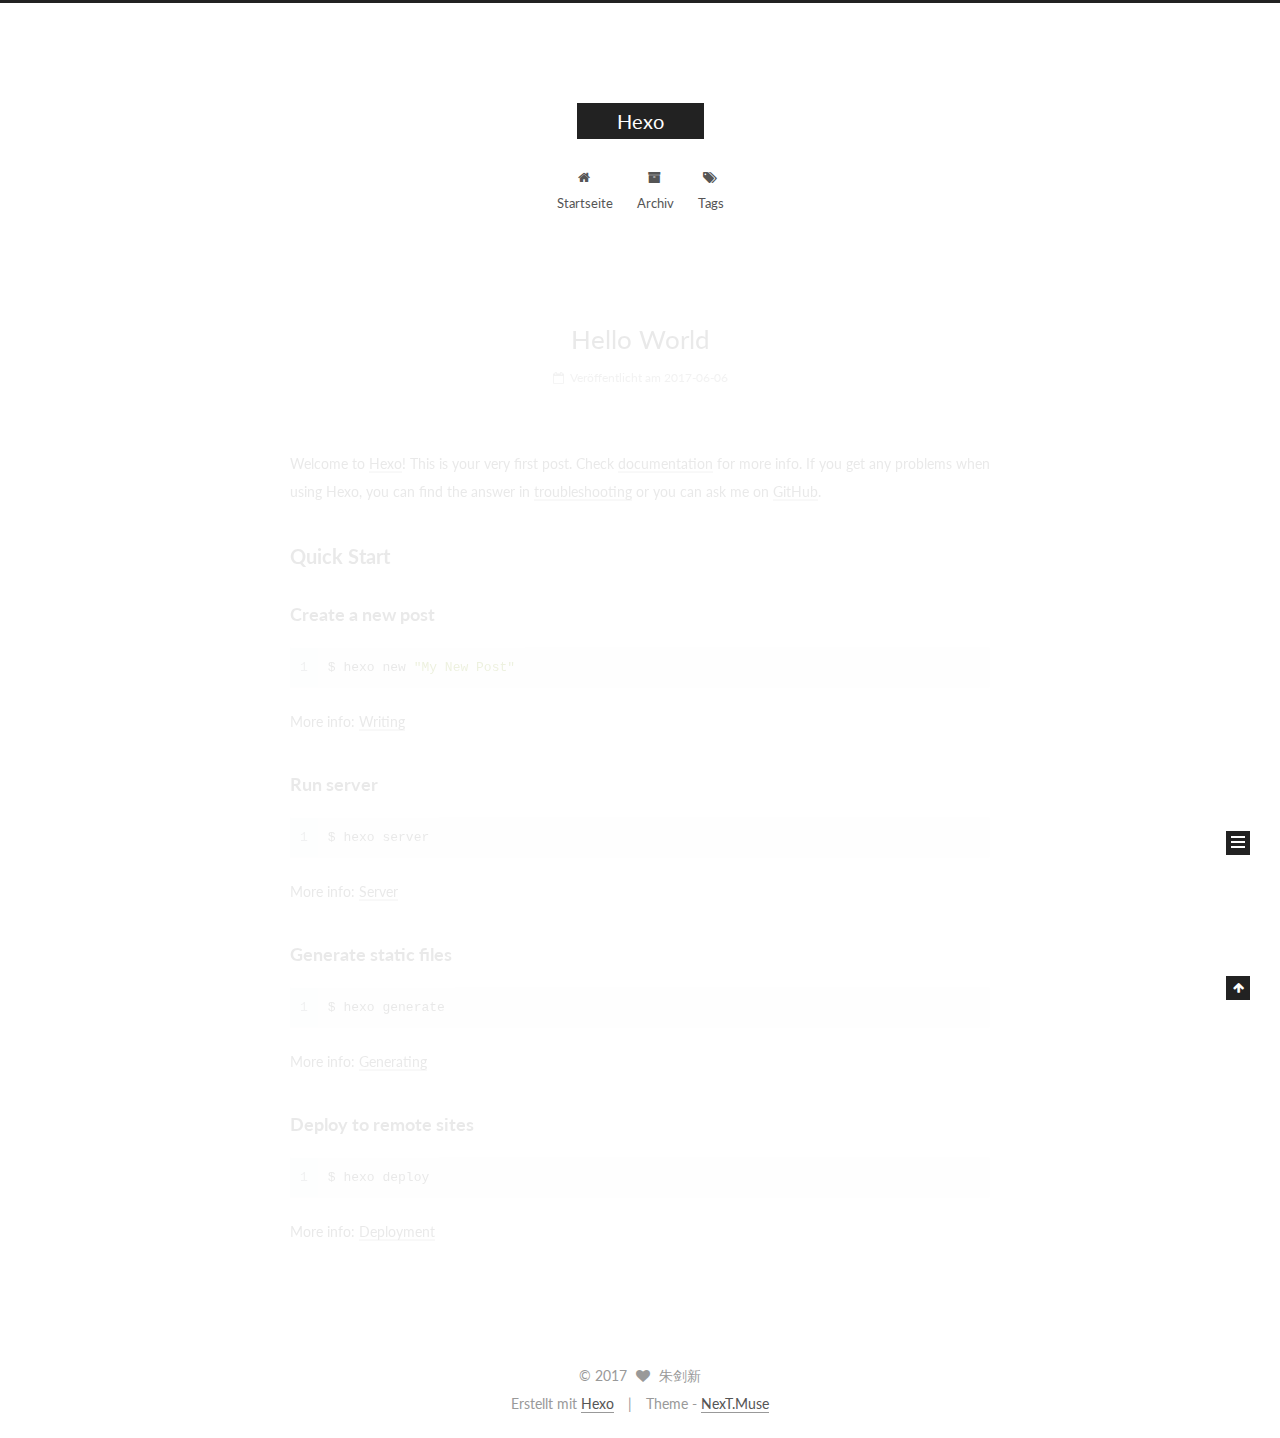
==== index.html @ 5519c623 "Site updated: 2017-06-06 21:21:35" ====
<!doctype html>



  


<html class="theme-next muse use-motion" lang="">
<head>
  <meta charset="UTF-8"/>
<meta http-equiv="X-UA-Compatible" content="IE=edge" />
<meta name="viewport" content="width=device-width, initial-scale=1, maximum-scale=1"/>









<meta http-equiv="Cache-Control" content="no-transform" />
<meta http-equiv="Cache-Control" content="no-siteapp" />















  
  
  <link href="/lib/fancybox/source/jquery.fancybox.css?v=2.1.5" rel="stylesheet" type="text/css" />




  
  
  
  

  
    
    
  

  

  

  

  

  
    
    
    <link href="//fonts.googleapis.com/css?family=Lato:300,300italic,400,400italic,700,700italic&subset=latin,latin-ext" rel="stylesheet" type="text/css">
  






<link href="/lib/font-awesome/css/font-awesome.min.css?v=4.6.2" rel="stylesheet" type="text/css" />

<link href="/css/main.css?v=5.1.1" rel="stylesheet" type="text/css" />


  <meta name="keywords" content="Hexo, NexT" />








  <link rel="shortcut icon" type="image/x-icon" href="/favicon.ico?v=5.1.1" />






<meta property="og:type" content="website">
<meta property="og:title" content="Hexo">
<meta property="og:url" content="http://yoursite.com/index.html">
<meta property="og:site_name" content="Hexo">
<meta name="twitter:card" content="summary">
<meta name="twitter:title" content="Hexo">



<script type="text/javascript" id="hexo.configurations">
  var NexT = window.NexT || {};
  var CONFIG = {
    root: '/',
    scheme: 'Muse',
    sidebar: {"position":"left","display":"post","offset":12,"offset_float":0,"b2t":false,"scrollpercent":false},
    fancybox: true,
    motion: true,
    duoshuo: {
      userId: '0',
      author: 'Author'
    },
    algolia: {
      applicationID: '',
      apiKey: '',
      indexName: '',
      hits: {"per_page":10},
      labels: {"input_placeholder":"Search for Posts","hits_empty":"We didn't find any results for the search: ${query}","hits_stats":"${hits} results found in ${time} ms"}
    }
  };
</script>



  <link rel="canonical" href="http://yoursite.com/"/>





  <title>Hexo</title>
</head>

<body itemscope itemtype="http://schema.org/WebPage" lang="">

  















  
  
    
  

  <div class="container sidebar-position-left 
   page-home 
 ">
    <div class="headband"></div>

    <header id="header" class="header" itemscope itemtype="http://schema.org/WPHeader">
      <div class="header-inner"><div class="site-brand-wrapper">
  <div class="site-meta ">
    

    <div class="custom-logo-site-title">
      <a href="/"  class="brand" rel="start">
        <span class="logo-line-before"><i></i></span>
        <span class="site-title">Hexo</span>
        <span class="logo-line-after"><i></i></span>
      </a>
    </div>
      
        <p class="site-subtitle"></p>
      
  </div>

  <div class="site-nav-toggle">
    <button>
      <span class="btn-bar"></span>
      <span class="btn-bar"></span>
      <span class="btn-bar"></span>
    </button>
  </div>
</div>

<nav class="site-nav">
  

  
    <ul id="menu" class="menu">
      
        
        <li class="menu-item menu-item-home">
          <a href="/" rel="section">
            
              <i class="menu-item-icon fa fa-fw fa-home"></i> <br />
            
            Startseite
          </a>
        </li>
      
        
        <li class="menu-item menu-item-archives">
          <a href="/archives/" rel="section">
            
              <i class="menu-item-icon fa fa-fw fa-archive"></i> <br />
            
            Archiv
          </a>
        </li>
      
        
        <li class="menu-item menu-item-tags">
          <a href="/tags/" rel="section">
            
              <i class="menu-item-icon fa fa-fw fa-tags"></i> <br />
            
            Tags
          </a>
        </li>
      

      
    </ul>
  

  
</nav>



 </div>
    </header>

    <main id="main" class="main">
      <div class="main-inner">
        <div class="content-wrap">
          <div id="content" class="content">
            
  <section id="posts" class="posts-expand">
    
      

  

  
  
  

  <article class="post post-type-normal " itemscope itemtype="http://schema.org/Article">
    <link itemprop="mainEntityOfPage" href="http://yoursite.com/2017/06/06/hello-world/">

    <span hidden itemprop="author" itemscope itemtype="http://schema.org/Person">
      <meta itemprop="name" content="朱剑新">
      <meta itemprop="description" content="">
      <meta itemprop="image" content="/images/avatar.gif">
    </span>

    <span hidden itemprop="publisher" itemscope itemtype="http://schema.org/Organization">
      <meta itemprop="name" content="Hexo">
    </span>

    
      <header class="post-header">

        
        
          <h1 class="post-title" itemprop="name headline">
                
                <a class="post-title-link" href="/2017/06/06/hello-world/" itemprop="url">Hello World</a></h1>
        

        <div class="post-meta">
          <span class="post-time">
            
              <span class="post-meta-item-icon">
                <i class="fa fa-calendar-o"></i>
              </span>
              
                <span class="post-meta-item-text">Veröffentlicht am</span>
              
              <time title="Post created" itemprop="dateCreated datePublished" datetime="2017-06-06T17:31:09+08:00">
                2017-06-06
              </time>
            

            

            
          </span>

          

          
            
          

          
          

          

          

          

        </div>
      </header>
    

    <div class="post-body" itemprop="articleBody">

      
      

      
        
          
            <p>Welcome to <a href="https://hexo.io/" target="_blank" rel="external">Hexo</a>! This is your very first post. Check <a href="https://hexo.io/docs/" target="_blank" rel="external">documentation</a> for more info. If you get any problems when using Hexo, you can find the answer in <a href="https://hexo.io/docs/troubleshooting.html" target="_blank" rel="external">troubleshooting</a> or you can ask me on <a href="https://github.com/hexojs/hexo/issues" target="_blank" rel="external">GitHub</a>.</p>
<h2 id="Quick-Start"><a href="#Quick-Start" class="headerlink" title="Quick Start"></a>Quick Start</h2><h3 id="Create-a-new-post"><a href="#Create-a-new-post" class="headerlink" title="Create a new post"></a>Create a new post</h3><figure class="highlight bash"><table><tr><td class="gutter"><pre><div class="line">1</div></pre></td><td class="code"><pre><div class="line">$ hexo new <span class="string">"My New Post"</span></div></pre></td></tr></table></figure>
<p>More info: <a href="https://hexo.io/docs/writing.html" target="_blank" rel="external">Writing</a></p>
<h3 id="Run-server"><a href="#Run-server" class="headerlink" title="Run server"></a>Run server</h3><figure class="highlight bash"><table><tr><td class="gutter"><pre><div class="line">1</div></pre></td><td class="code"><pre><div class="line">$ hexo server</div></pre></td></tr></table></figure>
<p>More info: <a href="https://hexo.io/docs/server.html" target="_blank" rel="external">Server</a></p>
<h3 id="Generate-static-files"><a href="#Generate-static-files" class="headerlink" title="Generate static files"></a>Generate static files</h3><figure class="highlight bash"><table><tr><td class="gutter"><pre><div class="line">1</div></pre></td><td class="code"><pre><div class="line">$ hexo generate</div></pre></td></tr></table></figure>
<p>More info: <a href="https://hexo.io/docs/generating.html" target="_blank" rel="external">Generating</a></p>
<h3 id="Deploy-to-remote-sites"><a href="#Deploy-to-remote-sites" class="headerlink" title="Deploy to remote sites"></a>Deploy to remote sites</h3><figure class="highlight bash"><table><tr><td class="gutter"><pre><div class="line">1</div></pre></td><td class="code"><pre><div class="line">$ hexo deploy</div></pre></td></tr></table></figure>
<p>More info: <a href="https://hexo.io/docs/deployment.html" target="_blank" rel="external">Deployment</a></p>

          
        
      
    </div>

    <div>
      
    </div>

    <div>
      
    </div>

    <div>
      
    </div>

    <footer class="post-footer">
      

      

      

      
      
        <div class="post-eof"></div>
      
    </footer>
  </article>


    
  </section>

  


          </div>
          


          

        </div>
        
          
  
  <div class="sidebar-toggle">
    <div class="sidebar-toggle-line-wrap">
      <span class="sidebar-toggle-line sidebar-toggle-line-first"></span>
      <span class="sidebar-toggle-line sidebar-toggle-line-middle"></span>
      <span class="sidebar-toggle-line sidebar-toggle-line-last"></span>
    </div>
  </div>

  <aside id="sidebar" class="sidebar">
    <div class="sidebar-inner">

      

      

      <section class="site-overview sidebar-panel sidebar-panel-active">
        <div class="site-author motion-element" itemprop="author" itemscope itemtype="http://schema.org/Person">
          <img class="site-author-image" itemprop="image"
               src="/images/avatar.gif"
               alt="朱剑新" />
          <p class="site-author-name" itemprop="name">朱剑新</p>
           
              <p class="site-description motion-element" itemprop="description"></p>
          
        </div>
        <nav class="site-state motion-element">

          
            <div class="site-state-item site-state-posts">
              <a href="/archives/">
                <span class="site-state-item-count">1</span>
                <span class="site-state-item-name">Artikel</span>
              </a>
            </div>
          

          

          

        </nav>

        

        <div class="links-of-author motion-element">
          
        </div>

        
        

        
        

        


      </section>

      

      

    </div>
  </aside>


        
      </div>
    </main>

    <footer id="footer" class="footer">
      <div class="footer-inner">
        <div class="copyright" >
  
  &copy; 
  <span itemprop="copyrightYear">2017</span>
  <span class="with-love">
    <i class="fa fa-heart"></i>
  </span>
  <span class="author" itemprop="copyrightHolder">朱剑新</span>
</div>


<div class="powered-by">
  Erstellt mit  <a class="theme-link" href="https://hexo.io">Hexo</a>
</div>

<div class="theme-info">
  Theme -
  <a class="theme-link" href="https://github.com/iissnan/hexo-theme-next">
    NexT.Muse
  </a>
</div>


        

        
      </div>
    </footer>

    
      <div class="back-to-top">
        <i class="fa fa-arrow-up"></i>
        
      </div>
    

  </div>

  

<script type="text/javascript">
  if (Object.prototype.toString.call(window.Promise) !== '[object Function]') {
    window.Promise = null;
  }
</script>









  












  
  <script type="text/javascript" src="/lib/jquery/index.js?v=2.1.3"></script>

  
  <script type="text/javascript" src="/lib/fastclick/lib/fastclick.min.js?v=1.0.6"></script>

  
  <script type="text/javascript" src="/lib/jquery_lazyload/jquery.lazyload.js?v=1.9.7"></script>

  
  <script type="text/javascript" src="/lib/velocity/velocity.min.js?v=1.2.1"></script>

  
  <script type="text/javascript" src="/lib/velocity/velocity.ui.min.js?v=1.2.1"></script>

  
  <script type="text/javascript" src="/lib/fancybox/source/jquery.fancybox.pack.js?v=2.1.5"></script>


  


  <script type="text/javascript" src="/js/src/utils.js?v=5.1.1"></script>

  <script type="text/javascript" src="/js/src/motion.js?v=5.1.1"></script>



  
  

  
    <script type="text/javascript" src="/js/src/scrollspy.js?v=5.1.1"></script>
<script type="text/javascript" src="/js/src/post-details.js?v=5.1.1"></script>

  

  


  <script type="text/javascript" src="/js/src/bootstrap.js?v=5.1.1"></script>



  


  




	





  





  





  






  





  

  

  

  

  

  

</body>
</html>
---- css/main.css ----
/* normalize.css v3.0.2 | MIT License | git.io/normalize */
html {
  font-family: sans-serif; /* 1 */
  -ms-text-size-adjust: 100%; /* 2 */
  -webkit-text-size-adjust: 100%; /* 2 */
}
body {
  margin: 0;
}
article,
aside,
details,
figcaption,
figure,
footer,
header,
hgroup,
main,
menu,
nav,
section,
summary {
  display: block;
}
audio,
canvas,
progress,
video {
  display: inline-block; /* 1 */
  vertical-align: baseline; /* 2 */
}
audio:not([controls]) {
  display: none;
  height: 0;
}
[hidden],
template {
  display: none;
}
a {
  background-color: transparent;
}
a:active,
a:hover {
  outline: 0;
}
abbr[title] {
  border-bottom: 1px dotted;
}
b,
strong {
  font-weight: bold;
}
dfn {
  font-style: italic;
}
h1 {
  font-size: 2em;
  margin: 0.67em 0;
}
mark {
  background: #ff0;
  color: #000;
}
small {
  font-size: 80%;
}
sub,
sup {
  font-size: 75%;
  line-height: 0;
  position: relative;
  vertical-align: baseline;
}
sup {
  top: -0.5em;
}
sub {
  bottom: -0.25em;
}
img {
  border: 0;
}
svg:not(:root) {
  overflow: hidden;
}
figure {
  margin: 1em 40px;
}
hr {
  -moz-box-sizing: content-box;
  box-sizing: content-box;
  height: 0;
}
pre {
  overflow: auto;
}
code,
kbd,
pre,
samp {
  font-family: monospace, monospace;
  font-size: 1em;
}
button,
input,
optgroup,
select,
textarea {
  color: inherit; /* 1 */
  font: inherit; /* 2 */
  margin: 0; /* 3 */
}
button {
  overflow: visible;
}
button,
select {
  text-transform: none;
}
button,
html input[type="button"],
input[type="reset"],
input[type="submit"] {
  -webkit-appearance: button; /* 2 */
  cursor: pointer; /* 3 */
}
button[disabled],
html input[disabled] {
  cursor: default;
}
button::-moz-focus-inner,
input::-moz-focus-inner {
  border: 0;
  padding: 0;
}
input {
  line-height: normal;
}
input[type="checkbox"],
input[type="radio"] {
  box-sizing: border-box; /* 1 */
  padding: 0; /* 2 */
}
input[type="number"]::-webkit-inner-spin-button,
input[type="number"]::-webkit-outer-spin-button {
  height: auto;
}
input[type="search"] {
  -webkit-appearance: textfield; /* 1 */
  -moz-box-sizing: content-box;
  -webkit-box-sizing: content-box; /* 2 */
  box-sizing: content-box;
}
input[type="search"]::-webkit-search-cancel-button,
input[type="search"]::-webkit-search-decoration {
  -webkit-appearance: none;
}
fieldset {
  border: 1px solid #c0c0c0;
  margin: 0 2px;
  padding: 0.35em 0.625em 0.75em;
}
legend {
  border: 0; /* 1 */
  padding: 0; /* 2 */
}
textarea {
  overflow: auto;
}
optgroup {
  font-weight: bold;
}
table {
  border-collapse: collapse;
  border-spacing: 0;
}
td,
th {
  padding: 0;
}
::selection {
  background: #262a30;
  color: #fff;
}
body {
  position: relative;
  font-family: 'Lato', "PingFang SC", "Microsoft YaHei", sans-serif;
  font-size: 14px;
  line-height: 2;
  color: #555;
  background: #fff;
}
@media (max-width: 767px) {
  body {
    padding-right: 0 !important;
  }
}
@media (min-width: 768px) and (max-width: 991px) {
  body {
    padding-right: 0 !important;
  }
}
@media (min-width: 1600px) {
  body {
    font-size: 16px;
  }
}
h1,
h2,
h3,
h4,
h5,
h6 {
  margin: 0;
  padding: 0;
  font-weight: bold;
  line-height: 1.5;
  font-family: 'Lato', "PingFang SC", "Microsoft YaHei", sans-serif;
}
h2,
h3,
h4,
h5,
h6 {
  margin: 20px 0 15px;
}
h1 {
  font-size: 22px;
}
@media (max-width: 767px) {
  h1 {
    font-size: 18px;
  }
}
h2 {
  font-size: 20px;
}
@media (max-width: 767px) {
  h2 {
    font-size: 16px;
  }
}
h3 {
  font-size: 18px;
}
@media (max-width: 767px) {
  h3 {
    font-size: 14px;
  }
}
h4 {
  font-size: 16px;
}
@media (max-width: 767px) {
  h4 {
    font-size: 12px;
  }
}
h5 {
  font-size: 14px;
}
@media (max-width: 767px) {
  h5 {
    font-size: 10px;
  }
}
h6 {
  font-size: 12px;
}
@media (max-width: 767px) {
  h6 {
    font-size: 8px;
  }
}
p {
  margin: 0 0 25px 0;
}
a {
  color: #555;
  text-decoration: none;
  border-bottom: 1px solid #999;
  word-wrap: break-word;
}
a:hover {
  color: #222;
  border-bottom-color: #222;
}
blockquote {
  margin: 0;
  padding: 0;
}
img {
  display: block;
  margin: auto;
  max-width: 100%;
  height: auto;
}
hr {
  margin: 40px 0;
  height: 3px;
  border: none;
  background-color: #ddd;
  background-image: repeating-linear-gradient(-45deg, #fff, #fff 4px, transparent 4px, transparent 8px);
}
blockquote {
  padding: 0 15px;
  color: #666;
  border-left: 4px solid #ddd;
}
blockquote cite::before {
  content: "-";
  padding: 0 5px;
}
dt {
  font-weight: 700;
}
dd {
  margin: 0;
  padding: 0;
}
.text-left {
  text-align: left;
}
.text-center {
  text-align: center;
}
.text-right {
  text-align: right;
}
.text-justify {
  text-align: justify;
}
.text-nowrap {
  white-space: nowrap;
}
.text-lowercase {
  text-transform: lowercase;
}
.text-uppercase {
  text-transform: uppercase;
}
.text-capitalize {
  text-transform: capitalize;
}
.center-block {
  display: block;
  margin-left: auto;
  margin-right: auto;
}
.clearfix:before,
.clearfix:after {
  content: " ";
  display: table;
}
.clearfix:after {
  clear: both;
}
.pullquote {
  width: 45%;
}
.pullquote.left {
  float: left;
  margin-left: 5px;
  margin-right: 10px;
}
.pullquote.right {
  float: right;
  margin-left: 10px;
  margin-right: 5px;
}
.affix.affix.affix {
  position: fixed;
}
.translation {
  margin-top: -20px;
  font-size: 14px;
  color: #999;
}
.scrollbar-measure {
  width: 100px;
  height: 100px;
  overflow: scroll;
  position: absolute;
  top: -9999px;
}
.use-motion .motion-element {
  opacity: 0;
}
table {
  margin: 20px 0;
  width: 100%;
  border-collapse: collapse;
  border-spacing: 0;
  border: 1px solid #ddd;
  font-size: 14px;
  table-layout: fixed;
  word-wrap: break-all;
}
table>tbody>tr:nth-of-type(odd) {
  background-color: #f9f9f9;
}
table>tbody>tr:hover {
  background-color: #f5f5f5;
}
caption,
th,
td {
  padding: 8px;
  text-align: left;
  vertical-align: middle;
  font-weight: normal;
}
th,
td {
  border-bottom: 3px solid #ddd;
  border-right: 1px solid #eee;
}
th {
  padding-bottom: 10px;
  font-weight: 700;
}
td {
  border-bottom-width: 1px;
}
html,
body {
  height: 100%;
}
.container {
  position: relative;
  min-height: 100%;
}
.header-inner {
  margin: 0 auto;
  padding: 100px 0 70px;
  width: 700px;
}
@media (min-width: 1600px) {
  .container .header-inner {
    width: 900px;
  }
}
.main {
  padding-bottom: 150px;
}
.main-inner {
  margin: 0 auto;
  width: 700px;
}
@media (min-width: 1600px) {
  .container .main-inner {
    width: 900px;
  }
}
.footer {
  position: absolute;
  left: 0;
  bottom: 0;
  width: 100%;
  min-height: 50px;
}
.footer-inner {
  box-sizing: border-box;
  margin: 20px auto;
  width: 700px;
}
@media (min-width: 1600px) {
  .container .footer-inner {
    width: 900px;
  }
}
pre,
.highlight {
  overflow: auto;
  margin: 20px 0;
  padding: 0;
  font-size: 13px;
  color: #4d4d4c;
  background: #f7f7f7;
  line-height: 1.6;
}
pre,
code {
  font-family: consolas, Menlo, "PingFang SC", "Microsoft YaHei", monospace;
}
code {
  padding: 2px 4px;
  word-wrap: break-word;
  color: #555;
  background: #eee;
  border-radius: 3px;
  font-size: 13px;
}
pre code {
  padding: 0;
  color: #4d4d4c;
  background: none;
  text-shadow: none;
}
.highlight {
  border-radius: 1px;
}
.highlight pre {
  border: none;
  margin: 0;
  padding: 10px 0;
}
.highlight table {
  margin: 0;
  width: auto;
  border: none;
}
.highlight td {
  border: none;
  padding: 0;
}
.highlight figcaption {
  font-size: 1em;
  color: #4d4d4c;
  line-height: 1em;
  margin-bottom: 1em;
}
.highlight figcaption:before,
.highlight figcaption:after {
  content: " ";
  display: table;
}
.highlight figcaption:after {
  clear: both;
}
.highlight figcaption a {
  float: right;
  color: #4d4d4c;
}
.highlight figcaption a:hover {
  border-bottom-color: #4d4d4c;
}
.highlight .gutter pre {
  padding-left: 10px;
  padding-right: 10px;
  color: #869194;
  text-align: right;
  background-color: #eff2f3;
}
.highlight .code pre {
  width: 100%;
  padding-left: 10px;
  padding-right: 10px;
  background-color: #f7f7f7;
}
.highlight .line {
  height: 20px;
}
.gutter {
  -webkit-user-select: none;
  -moz-user-select: none;
  -ms-user-select: none;
  user-select: none;
}
.gist table {
  width: auto;
}
.gist table td {
  border: none;
}
pre .deletion {
  background: #fdd;
}
pre .addition {
  background: #dfd;
}
pre .meta {
  color: #8959a8;
}
pre .comment {
  color: #8e908c;
}
pre .variable,
pre .attribute,
pre .tag,
pre .regexp,
pre .ruby .constant,
pre .xml .tag .title,
pre .xml .pi,
pre .xml .doctype,
pre .html .doctype,
pre .css .id,
pre .css .class,
pre .css .pseudo {
  color: #c82829;
}
pre .number,
pre .preprocessor,
pre .built_in,
pre .literal,
pre .params,
pre .constant,
pre .command {
  color: #f5871f;
}
pre .ruby .class .title,
pre .css .rules .attribute,
pre .string,
pre .value,
pre .inheritance,
pre .header,
pre .ruby .symbol,
pre .xml .cdata,
pre .special,
pre .number,
pre .formula {
  color: #718c00;
}
pre .title,
pre .css .hexcolor {
  color: #3e999f;
}
pre .function,
pre .python .decorator,
pre .python .title,
pre .ruby .function .title,
pre .ruby .title .keyword,
pre .perl .sub,
pre .javascript .title,
pre .coffeescript .title {
  color: #4271ae;
}
pre .keyword,
pre .javascript .function {
  color: #8959a8;
}
.full-image.full-image.full-image {
  border: none;
  max-width: 100%;
  width: auto;
  margin: 20px auto;
}
@media (min-width: 992px) {
  .full-image.full-image.full-image {
    max-width: none;
    width: 110%;
    margin: 25px -5%;
  }
}
.blockquote-center,
.page-home .post-type-quote blockquote,
.page-post-detail .post-type-quote blockquote {
  position: relative;
  margin: 40px 0;
  padding: 0;
  border-left: none;
  text-align: center;
}
.blockquote-center::before,
.page-home .post-type-quote blockquote::before,
.page-post-detail .post-type-quote blockquote::before,
.blockquote-center::after,
.page-home .post-type-quote blockquote::after,
.page-post-detail .post-type-quote blockquote::after {
  position: absolute;
  content: ' ';
  display: block;
  width: 100%;
  height: 24px;
  opacity: 0.2;
  background-repeat: no-repeat;
  background-position: 0 -6px;
  background-size: 22px 22px;
}
.blockquote-center::before,
.page-home .post-type-quote blockquote::before,
.page-post-detail .post-type-quote blockquote::before {
  top: -20px;
  background-image: url("../images/quote-l.svg");
  border-top: 1px solid #ccc;
}
.blockquote-center::after,
.page-home .post-type-quote blockquote::after,
.page-post-detail .post-type-quote blockquote::after {
  bottom: -20px;
  background-image: url("../images/quote-r.svg");
  border-bottom: 1px solid #ccc;
  background-position: 100% 8px;
}
.blockquote-center p,
.page-home .post-type-quote blockquote p,
.page-post-detail .post-type-quote blockquote p,
.blockquote-center div,
.page-home .post-type-quote blockquote div,
.page-post-detail .post-type-quote blockquote div {
  text-align: center;
}
.post .post-body .group-picture img {
  box-sizing: border-box;
  padding: 0 3px;
  border: none;
}
.post .group-picture-row {
  overflow: hidden;
  margin-top: 6px;
}
.post .group-picture-row:first-child {
  margin-top: 0;
}
.post .group-picture-column {
  float: left;
}
.page-post-detail .post-body .group-picture-column {
  float: none;
  margin-top: 10px;
  width: auto !important;
}
.page-post-detail .post-body .group-picture-column img {
  margin: 0 auto;
}
.page-archive .group-picture-container {
  overflow: hidden;
}
.page-archive .group-picture-row {
  float: left;
}
.page-archive .group-picture-row:first-child {
  margin-top: 6px;
}
.page-archive .group-picture-column {
  max-width: 150px;
  max-height: 150px;
}
.note {
  padding: 20px;
  margin: 20px 0;
  border: 1px solid #eee;
  border-left-width: 5px;
  border-radius: 3px;
}
.note h2,
.note h3,
.note h4,
.note h5,
.note h6 {
  margin-top: 0;
  margin-bottom: 5px;
  padding-top: 0 !important;
}
.note p:last-child {
  margin-bottom: 0;
}
.note code {
  border-radius: 3px;
}
.note+.note {
  margin-top: -5px;
}
.default {
  border-left-color: #777;
}
.default h2,
.default h3,
.default h4,
.default h5,
.default h6 {
  color: #777;
}
.primary {
  border-left-color: #428bca;
}
.primary h2,
.primary h3,
.primary h4,
.primary h5,
.primary h6 {
  color: #428bca;
}
.success {
  border-left-color: #5cb85c;
}
.success h2,
.success h3,
.success h4,
.success h5,
.success h6 {
  color: #5cb85c;
}
.danger {
  border-left-color: #d9534f;
}
.danger h2,
.danger h3,
.danger h4,
.danger h5,
.danger h6 {
  color: #d9534f;
}
.warning {
  border-left-color: #f0ad4e;
}
.warning h2,
.warning h3,
.warning h4,
.warning h5,
.warning h6 {
  color: #f0ad4e;
}
.info {
  border-left-color: #5bc0de;
}
.info h2,
.info h3,
.info h4,
.info h5,
.info h6 {
  color: #5bc0de;
}
.btn {
  display: inline-block;
  padding: 0 20px;
  font-size: 14px;
  color: #fff;
  background: #222;
  border: 2px solid #222;
  text-decoration: none;
  border-radius: 0;
  transition-property: background-color;
  transition-duration: 0.2s;
  transition-timing-function: ease-in-out;
  transition-delay: 0s;
}
.btn:hover,
.post-button .btn:hover {
  border-color: #222;
  color: #222;
  background: #fff;
}
.btn-bar {
  display: block;
  width: 22px;
  height: 2px;
  background: #555;
  border-radius: 1px;
}
.btn-bar+.btn-bar {
  margin-top: 4px;
}
.pagination {
  margin: 120px 0 40px;
  text-align: center;
  border-top: 1px solid #eee;
}
.page-number-basic,
.pagination .prev,
.pagination .next,
.pagination .page-number,
.pagination .space {
  display: inline-block;
  position: relative;
  top: -1px;
  margin: 0 10px;
  padding: 0 10px;
  line-height: 30px;
}
@media (max-width: 767px) {
  .page-number-basic,
  .pagination .prev,
  .pagination .next,
  .pagination .page-number,
  .pagination .space {
    margin: 0 5px;
  }
}
.pagination .prev,
.pagination .next,
.pagination .page-number {
  border-bottom: 0;
  border-top: 1px solid #eee;
  transition-property: border-color;
  transition-duration: 0.2s;
  transition-timing-function: ease-in-out;
  transition-delay: 0s;
}
.pagination .prev:hover,
.pagination .next:hover,
.pagination .page-number:hover {
  border-top-color: #222;
}
.pagination .space {
  padding: 0;
  margin: 0;
}
.pagination .prev {
  margin-left: 0;
}
.pagination .next {
  margin-right: 0;
}
.pagination .page-number.current {
  color: #fff;
  background: #ccc;
  border-top-color: #ccc;
}
@media (max-width: 767px) {
  .pagination {
    border-top: none;
  }
  .pagination .prev,
  .pagination .next,
  .pagination .page-number {
    margin-bottom: 10px;
    border-top: 0;
    border-bottom: 1px solid #eee;
  }
  .pagination .prev:hover,
  .pagination .next:hover,
  .pagination .page-number:hover {
    border-bottom-color: #222;
  }
}
.comments {
  margin: 60px 20px 0;
}
.tag-cloud {
  text-align: center;
}
.tag-cloud a {
  display: inline-block;
  margin: 10px;
}
.back-to-top {
  box-sizing: border-box;
  position: fixed;
  bottom: -100px;
  right: 30px;
  z-index: 1050;
  padding: 0 6px;
  width: 24px;
  background: #222;
  font-size: 12px;
  opacity: 1;
  color: #fff;
  cursor: pointer;
  text-align: center;
  -webkit-transform: translateZ(0);
  transition-property: bottom;
  transition-duration: 0.2s;
  transition-timing-function: ease-in-out;
  transition-delay: 0s;
}
@media (max-width: 767px) {
  .back-to-top {
    display: none;
  }
}
@media (min-width: 768px) and (max-width: 991px) {
  .back-to-top {
    display: none;
  }
}
.back-to-top.back-to-top-on {
  bottom: 19px;
}
.header {
  background: transparent;
}
.header-inner {
  position: relative;
}
.headband {
  height: 3px;
  background: #222;
}
.site-meta {
  margin: 0;
  text-align: center;
}
@media (max-width: 767px) {
  .site-meta {
    text-align: center;
  }
}
.brand {
  position: relative;
  display: inline-block;
  padding: 0 40px;
  color: #fff;
  background: #222;
  border-bottom: none;
}
.brand:hover {
  color: #fff;
}
.logo {
  display: inline-block;
  margin-right: 5px;
  line-height: 36px;
  vertical-align: top;
}
.site-title {
  display: inline-block;
  vertical-align: top;
  line-height: 36px;
  font-size: 20px;
  font-weight: normal;
  font-family: 'Lato', "PingFang SC", "Microsoft YaHei", sans-serif;
}
.site-subtitle {
  margin-top: 10px;
  font-size: 13px;
  color: #999;
}
.use-motion .brand {
  opacity: 0;
}
.use-motion .logo,
.use-motion .site-title,
.use-motion .site-subtitle {
  opacity: 0;
  position: relative;
  top: -10px;
}
.site-nav-toggle {
  display: none;
  position: absolute;
  top: 10px;
  left: 10px;
}
@media (max-width: 767px) {
  .site-nav-toggle {
    display: block;
  }
}
.site-nav-toggle button {
  margin-top: 2px;
  padding: 9px 10px;
  background: transparent;
  border: none;
}
@media (max-width: 767px) {
  .site-nav {
    display: none;
    margin: 0 -10px;
    padding: 0 10px;
    clear: both;
    border-top: 1px solid #ddd;
  }
}
@media (min-width: 768px) and (max-width: 991px) {
  .site-nav {
    display: block !important;
  }
}
@media (min-width: 992px) {
  .site-nav {
    display: block !important;
  }
}
.menu {
  margin-top: 20px;
  padding-left: 0;
  text-align: center;
}
.menu .menu-item {
  display: inline-block;
  margin: 0 10px;
  list-style: none;
}
@media screen and (max-width: 767px) {
  .menu .menu-item {
    margin-top: 10px;
  }
}
.menu .menu-item a {
  display: block;
  font-size: 13px;
  line-height: inherit;
  border-bottom: 1px solid transparent;
  transition-property: border-color;
  transition-duration: 0.2s;
  transition-timing-function: ease-in-out;
  transition-delay: 0s;
}
.menu .menu-item a:hover {
  border-bottom-color: #222;
}
.menu .menu-item .fa {
  margin-right: 5px;
}
.use-motion .menu-item {
  opacity: 0;
}
.post-body {
  font-family: 'Lato', "PingFang SC", "Microsoft YaHei", sans-serif;
}
@media (max-width: 767px) {
  .post-body {
    word-break: break-word;
  }
}
.post-body .fancybox img {
  display: block !important;
  margin: 0 auto;
  cursor: pointer;
  cursor: zoom-in;
  cursor: -webkit-zoom-in;
}
.post-body .image-caption,
.post-body .figure .caption {
  margin: 10px auto 15px;
  text-align: center;
  font-size: 14px;
  color: #999;
  font-weight: bold;
  line-height: 1;
}
.post-sticky-flag {
  display: inline-block;
  font-size: 16px;
  -ms-transform: rotate(30deg);
  -webkit-transform: rotate(30deg);
  -moz-transform: rotate(30deg);
  -ms-transform: rotate(30deg);
  -o-transform: rotate(30deg);
  transform: rotate(30deg);
}
.posts-expand {
  padding-top: 40px;
}
@media (max-width: 767px) {
  .posts-expand {
    margin: 0 20px;
  }
  .post-body pre {
    padding: 10px;
  }
  .post-body pre .gutter pre {
    padding-right: 10px;
  }
  .post-body .highlight {
    margin-left: 0px;
    margin-right: 0px;
    padding: 0;
  }
  .post-body .highlight .gutter pre {
    padding-right: 10px;
  }
}
@media (min-width: 992px) {
  .posts-expand .post-body {
    text-align: justify;
  }
}
.posts-expand .post-body h2,
.posts-expand .post-body h3,
.posts-expand .post-body h4,
.posts-expand .post-body h5,
.posts-expand .post-body h6 {
  padding-top: 10px;
}
.posts-expand .post-body h2 .header-anchor,
.posts-expand .post-body h3 .header-anchor,
.posts-expand .post-body h4 .header-anchor,
.posts-expand .post-body h5 .header-anchor,
.posts-expand .post-body h6 .header-anchor {
  float: right;
  margin-left: 10px;
  color: #ccc;
  border-bottom-style: none;
  visibility: hidden;
}
.posts-expand .post-body h2 .header-anchor:hover,
.posts-expand .post-body h3 .header-anchor:hover,
.posts-expand .post-body h4 .header-anchor:hover,
.posts-expand .post-body h5 .header-anchor:hover,
.posts-expand .post-body h6 .header-anchor:hover {
  color: inherit;
}
.posts-expand .post-body h2:hover .header-anchor,
.posts-expand .post-body h3:hover .header-anchor,
.posts-expand .post-body h4:hover .header-anchor,
.posts-expand .post-body h5:hover .header-anchor,
.posts-expand .post-body h6:hover .header-anchor {
  visibility: visible;
}
.posts-expand .post-body ul li {
  list-style: circle;
}
.posts-expand .post-body img {
  box-sizing: border-box;
  margin: auto;
  padding: 3px;
  border: 1px solid #ddd;
}
.posts-expand .fancybox img {
  margin: 0 auto;
}
@media (max-width: 767px) {
  .posts-collapse {
    margin: 0 20px;
  }
  .posts-collapse .post-title,
  .posts-collapse .post-meta {
    display: block;
    width: auto;
    text-align: left;
  }
}
.posts-collapse {
  position: relative;
  z-index: 1010;
  margin-left: 55px;
}
.posts-collapse::after {
  content: " ";
  position: absolute;
  top: 20px;
  left: 0;
  margin-left: -2px;
  width: 4px;
  height: 100%;
  background: #f5f5f5;
  z-index: -1;
}
@media (max-width: 767px) {
  .posts-collapse {
    margin: 0 20px;
  }
}
.posts-collapse .collection-title {
  position: relative;
  margin: 60px 0;
}
.posts-collapse .collection-title h1,
.posts-collapse .collection-title h2 {
  margin-left: 20px;
}
.posts-collapse .collection-title small {
  color: #bbb;
  margin-left: 5px;
}
.posts-collapse .collection-title::before {
  content: " ";
  position: absolute;
  left: 0;
  top: 50%;
  margin-left: -4px;
  margin-top: -4px;
  width: 8px;
  height: 8px;
  background: #bbb;
  border-radius: 50%;
}
.posts-collapse .post {
  margin: 30px 0;
}
.posts-collapse .post-header {
  position: relative;
  transition-duration: 0.2s;
  transition-timing-function: ease-in-out;
  transition-delay: 0s;
  transition-property: border;
  border-bottom: 1px dashed #ccc;
}
.posts-collapse .post-header::before {
  content: " ";
  position: absolute;
  left: 0;
  top: 12px;
  width: 6px;
  height: 6px;
  margin-left: -4px;
  background: #bbb;
  border-radius: 50%;
  border: 1px solid #fff;
  transition-duration: 0.2s;
  transition-timing-function: ease-in-out;
  transition-delay: 0s;
  transition-property: background;
}
.posts-collapse .post-header:hover {
  border-bottom-color: #666;
}
.posts-collapse .post-header:hover::before {
  background: #222;
}
.posts-collapse .post-meta {
  position: absolute;
  font-size: 12px;
  left: 20px;
  top: 5px;
}
.posts-collapse .post-comments-count {
  display: none;
}
.posts-collapse .post-title {
  margin-left: 60px;
  font-size: 16px;
  font-weight: normal;
  line-height: inherit;
}
.posts-collapse .post-title::after {
  margin-left: 3px;
  opacity: 0.6;
}
.posts-collapse .post-title a {
  color: #666;
  border-bottom: none;
}
.page-home .post-type-quote .post-header,
.page-post-detail .post-type-quote .post-header,
.page-home .post-type-quote .post-tags,
.page-post-detail .post-type-quote .post-tags {
  display: none;
}
.posts-expand .post-title {
  font-size: 26px;
  text-align: center;
  word-break: break-word;
  font-weight: 400;
}
@media (max-width: 767px) {
  .posts-expand .post-title {
    font-size: 22px;
  }
}
.posts-expand .post-title-link {
  display: inline-block;
  position: relative;
  color: #555;
  border-bottom: none;
  line-height: 1.2;
  vertical-align: top;
}
.posts-expand .post-title-link::before {
  content: "";
  position: absolute;
  width: 100%;
  height: 2px;
  bottom: 0;
  left: 0;
  background-color: #000;
  visibility: hidden;
  -webkit-transform: scaleX(0);
  -moz-transform: scaleX(0);
  -ms-transform: scaleX(0);
  -o-transform: scaleX(0);
  transform: scaleX(0);
  transition-duration: 0.2s;
  transition-timing-function: ease-in-out;
  transition-delay: 0s;
}
.posts-expand .post-title-link:hover::before {
  visibility: visible;
  -webkit-transform: scaleX(1);
  -moz-transform: scaleX(1);
  -ms-transform: scaleX(1);
  -o-transform: scaleX(1);
  transform: scaleX(1);
}
.posts-expand .post-title-link .fa {
  font-size: 16px;
}
.posts-expand .post-meta {
  margin: 3px 0 60px 0;
  color: #999;
  font-family: 'Lato', "PingFang SC", "Microsoft YaHei", sans-serif;
  font-size: 12px;
  text-align: center;
}
.posts-expand .post-meta .post-category-list {
  display: inline-block;
  margin: 0;
  padding: 3px;
}
.posts-expand .post-meta .post-category-list-link {
  color: #999;
}
.posts-expand .post-meta .post-description {
  font-size: 14px;
  margin-top: 2px;
}
.post-wordcount {
  display: inline-block;
}
.post-meta-divider {
  margin: 0 0.5em;
}
.post-meta-item-icon {
  margin-right: 3px;
}
@media (min-width: 768px) and (max-width: 991px) {
  .post-meta-item-icon {
    display: inline-block;
  }
}
@media (max-width: 767px) {
  .post-meta-item-icon {
    display: inline-block;
  }
}
@media (min-width: 768px) and (max-width: 991px) {
  .post-meta-item-text {
    display: none;
  }
}
@media (max-width: 767px) {
  .post-meta-item-text {
    display: none;
  }
}
@media (max-width: 767px) {
  .posts-expand .post-comments-count {
    display: none;
  }
}
.post-button {
  margin-top: 50px;
}
.post-button .btn {
  color: #fff;
  font-size: 14px;
  background: #222;
  border-radius: 0;
  line-height: 2;
  margin: 0 4px 8px 4px;
}
.post-button .fa-fw {
  width: 1.285714285714286em;
  text-align: left;
}
.posts-expand .post-tags {
  margin-top: 40px;
  text-align: center;
}
.posts-expand .post-tags a {
  display: inline-block;
  margin-right: 10px;
  font-size: 13px;
}
.post-nav {
  display: table;
  margin-top: 15px;
  width: 100%;
  border-top: 1px solid #eee;
}
.post-nav-divider {
  display: table-cell;
  width: 10%;
}
.post-nav-item {
  display: table-cell;
  padding: 10px 0 0 0;
  width: 45%;
  vertical-align: top;
}
.post-nav-item a {
  position: relative;
  display: block;
  line-height: 25px;
  font-size: 14px;
  color: #555;
  border-bottom: none;
}
.post-nav-item a:hover {
  color: #222;
  border-bottom: none;
}
.post-nav-item a:active {
  top: 2px;
}
.post-nav-item .fa {
  position: absolute;
  top: 8px;
  left: 0;
  font-size: 12px;
}
.post-nav-next a {
  padding-left: 15px;
}
.post-nav-prev {
  text-align: right;
}
.post-nav-prev a {
  padding-right: 15px;
}
.post-nav-prev .fa {
  right: 0;
  left: auto;
}
.posts-expand .post-eof {
  display: block;
  margin: 80px auto 60px;
  width: 8%;
  height: 1px;
  background: #ccc;
  text-align: center;
}
.post:last-child .post-eof.post-eof.post-eof {
  display: none;
}
.post-gallery {
  display: table;
  table-layout: fixed;
  width: 100%;
  border-collapse: separate;
}
.post-gallery-row {
  display: table-row;
}
.post-gallery .post-gallery-img {
  display: table-cell;
  text-align: center;
  vertical-align: middle;
  border: none;
}
.post-gallery .post-gallery-img img {
  max-width: 100%;
  max-height: 100%;
  border: none;
}
.fancybox-close,
.fancybox-close:hover {
  border: none;
}
.sidebar {
  position: fixed;
  right: 0;
  top: 0;
  bottom: 0;
  width: 0;
  z-index: 1040;
  box-shadow: inset 0 2px 6px #000;
  background: #222;
  -webkit-transform: translateZ(0);
}
.sidebar a {
  color: #999;
  border-bottom-color: #555;
}
.sidebar a:hover {
  color: #eee;
}
@media (min-width: 768px) and (max-width: 991px) {
  .sidebar {
    display: none !important;
  }
}
@media (max-width: 767px) {
  .sidebar {
    display: none !important;
  }
}
.sidebar-inner {
  position: relative;
  padding: 20px 10px;
  color: #999;
  text-align: center;
}
.sidebar-toggle {
  position: fixed;
  right: 30px;
  bottom: 45px;
  width: 14px;
  height: 14px;
  padding: 5px;
  background: #222;
  line-height: 0;
  z-index: 1050;
  cursor: pointer;
  -webkit-transform: translateZ(0);
}
@media (min-width: 768px) and (max-width: 991px) {
  .sidebar-toggle {
    display: none;
  }
}
@media (max-width: 767px) {
  .sidebar-toggle {
    display: none;
  }
}
.sidebar-toggle-line {
  position: relative;
  display: inline-block;
  vertical-align: top;
  height: 2px;
  width: 100%;
  background: #fff;
  margin-top: 3px;
}
.sidebar-toggle-line:first-child {
  margin-top: 0;
}
.site-author-image {
  display: block;
  margin: 0 auto;
  padding: 2px;
  max-width: 96px;
  height: auto;
  border: 2px solid #333;
}
.site-author-name {
  margin: 5px 0 0;
  text-align: center;
  color: #f5f5f5;
  font-weight: normal;
}
.site-description {
  margin-top: 5px;
  text-align: center;
  font-size: 14px;
  color: #999;
}
.site-state {
  overflow: hidden;
  line-height: 1.4;
  white-space: nowrap;
  text-align: center;
}
.site-state-item {
  display: inline-block;
  padding: 0 15px;
  border-left: 1px solid #333;
}
.site-state-item:first-child {
  border-left: none;
}
.site-state-item a {
  border-bottom: none;
}
.site-state-item-count {
  display: block;
  text-align: center;
  color: inherit;
  font-weight: 600;
  font-size: 18px;
}
.site-state-item-name {
  font-size: 13px;
  color: inherit;
}
.feed-link {
  margin-top: 20px;
}
.feed-link a {
  display: inline-block;
  padding: 0 15px;
  color: #fc6423;
  border: 1px solid #fc6423;
  border-radius: 4px;
}
.feed-link a i {
  color: #fc6423;
  font-size: 14px;
}
.feed-link a:hover {
  color: #fff;
  background: #fc6423;
}
.feed-link a:hover i {
  color: #fff;
}
.links-of-author {
  margin-top: 20px;
}
.links-of-author a {
  display: inline-block;
  vertical-align: middle;
  margin-right: 10px;
  margin-bottom: 10px;
  border-bottom-color: #555;
  font-size: 13px;
}
.links-of-author a:before {
  display: inline-block;
  vertical-align: middle;
  margin-right: 3px;
  content: " ";
  width: 4px;
  height: 4px;
  border-radius: 50%;
  background: #060e3b;
}
.links-of-blogroll {
  font-size: 13px;
}
.links-of-blogroll-title {
  margin-top: 20px;
  font-size: 14px;
  font-weight: 600;
}
.links-of-blogroll-list {
  margin: 0;
  padding: 0;
  list-style: none;
}
.links-of-blogroll-item {
  padding: 2px 10px;
}
.sidebar-nav {
  margin: 0 0 20px;
  padding-left: 0;
}
.sidebar-nav li {
  display: inline-block;
  cursor: pointer;
  border-bottom: 1px solid transparent;
  font-size: 14px;
  color: #555;
}
.sidebar-nav li:hover {
  color: #f5f5f5;
}
.page-post-detail .sidebar-nav-toc {
  padding: 0 5px;
}
.page-post-detail .sidebar-nav-overview {
  margin-left: 10px;
}
.sidebar-nav .sidebar-nav-active {
  color: #87daff;
  border-bottom-color: #87daff;
}
.sidebar-nav .sidebar-nav-active:hover {
  color: #87daff;
}
.sidebar-panel {
  display: none;
}
.sidebar-panel-active {
  display: block;
}
.post-toc-empty {
  font-size: 14px;
  color: #666;
}
.post-toc-wrap {
  overflow: hidden;
}
.post-toc {
  overflow: auto;
}
.post-toc ol {
  margin: 0;
  padding: 0 2px 5px 10px;
  text-align: left;
  list-style: none;
  font-size: 14px;
}
.post-toc ol > ol {
  padding-left: 0;
}
.post-toc ol a {
  transition-duration: 0.2s;
  transition-timing-function: ease-in-out;
  transition-delay: 0s;
  transition-property: all;
  color: #999;
  border-bottom-color: #555;
}
.post-toc ol a:hover {
  color: #ccc;
  border-bottom-color: #ccc;
}
.post-toc .nav-item {
  overflow: hidden;
  text-overflow: ellipsis;
  white-space: nowrap;
  line-height: 1.8;
}
.post-toc .nav .nav-child {
  display: none;
}
.post-toc .nav .active > .nav-child {
  display: block;
}
.post-toc .nav .active-current > .nav-child {
  display: block;
}
.post-toc .nav .active-current > .nav-child > .nav-item {
  display: block;
}
.post-toc .nav .active > a {
  color: #87daff;
  border-bottom-color: #87daff;
}
.post-toc .nav .active-current > a {
  color: #87daff;
}
.post-toc .nav .active-current > a:hover {
  color: #87daff;
}
.footer {
  font-size: 14px;
  color: #999;
}
.footer img {
  border: none;
}
.footer-inner {
  text-align: center;
}
.with-love {
  display: inline-block;
  margin: 0 5px;
}
.powered-by,
.theme-info {
  display: inline-block;
}
.powered-by {
  margin-right: 10px;
}
.powered-by::after {
  content: "|";
  padding-left: 10px;
}
.cc-license {
  margin-top: 10px;
  text-align: center;
}
.cc-license .cc-opacity {
  opacity: 0.7;
  border-bottom: none;
}
.cc-license .cc-opacity:hover {
  opacity: 0.9;
}
.cc-license img {
  display: inline-block;
}
.theme-next #ds-thread #ds-reset {
  color: #555;
}
.theme-next #ds-thread #ds-reset .ds-replybox {
  margin-bottom: 30px;
}
.theme-next #ds-thread #ds-reset .ds-replybox .ds-avatar,
.theme-next #ds-reset .ds-avatar img {
  box-shadow: none;
}
.theme-next #ds-thread #ds-reset .ds-textarea-wrapper {
  border-color: #c7d4e1;
  background: none;
  border-top-right-radius: 3px;
  border-top-left-radius: 3px;
}
.theme-next #ds-thread #ds-reset .ds-textarea-wrapper textarea {
  height: 60px;
}
.theme-next #ds-reset .ds-rounded-top {
  border-radius: 0;
}
.theme-next #ds-thread #ds-reset .ds-post-toolbar {
  box-sizing: border-box;
  border: 1px solid #c7d4e1;
  background: #f6f8fa;
}
.theme-next #ds-thread #ds-reset .ds-post-options {
  height: 40px;
  border: none;
  background: none;
}
.theme-next #ds-thread #ds-reset .ds-toolbar-buttons {
  top: 11px;
}
.theme-next #ds-thread #ds-reset .ds-sync {
  top: 5px;
}
.theme-next #ds-thread #ds-reset .ds-post-button {
  top: 4px;
  right: 5px;
  width: 90px;
  height: 30px;
  border: 1px solid #c5ced7;
  border-radius: 3px;
  background-image: linear-gradient(#fbfbfc, #f5f7f9);
  color: #60676d;
}
.theme-next #ds-thread #ds-reset .ds-post-button:hover {
  background-position: 0 -30px;
  color: #60676d;
}
.theme-next #ds-thread #ds-reset .ds-comments-info {
  padding: 10px 0;
}
.theme-next #ds-thread #ds-reset .ds-sort {
  display: none;
}
.theme-next #ds-thread #ds-reset li.ds-tab a.ds-current {
  border: none;
  background: #f6f8fa;
  color: #60676d;
}
.theme-next #ds-thread #ds-reset li.ds-tab a.ds-current:hover {
  background-color: #e9f0f7;
  color: #60676d;
}
.theme-next #ds-thread #ds-reset li.ds-tab a {
  border-radius: 2px;
  padding: 5px;
}
.theme-next #ds-thread #ds-reset .ds-login-buttons p {
  color: #999;
  line-height: 36px;
}
.theme-next #ds-thread #ds-reset .ds-login-buttons .ds-service-list li {
  height: 28px;
}
.theme-next #ds-thread #ds-reset .ds-service-list a {
  background: none;
  padding: 5px;
  border: 1px solid;
  border-radius: 3px;
  text-align: center;
}
.theme-next #ds-thread #ds-reset .ds-service-list a:hover {
  color: #fff;
  background: #666;
}
.theme-next #ds-thread #ds-reset .ds-service-list .ds-weibo {
  color: #fc9b00;
  border-color: #fc9b00;
}
.theme-next #ds-thread #ds-reset .ds-service-list .ds-weibo:hover {
  background: #fc9b00;
}
.theme-next #ds-thread #ds-reset .ds-service-list .ds-qq {
  color: #60a3ec;
  border-color: #60a3ec;
}
.theme-next #ds-thread #ds-reset .ds-service-list .ds-qq:hover {
  background: #60a3ec;
}
.theme-next #ds-thread #ds-reset .ds-service-list .ds-renren {
  color: #2e7ac4;
  border-color: #2e7ac4;
}
.theme-next #ds-thread #ds-reset .ds-service-list .ds-renren:hover {
  background: #2e7ac4;
}
.theme-next #ds-thread #ds-reset .ds-service-list .ds-douban {
  color: #37994c;
  border-color: #37994c;
}
.theme-next #ds-thread #ds-reset .ds-service-list .ds-douban:hover {
  background: #37994c;
}
.theme-next #ds-thread #ds-reset .ds-service-list .ds-kaixin {
  color: #fef20d;
  border-color: #fef20d;
}
.theme-next #ds-thread #ds-reset .ds-service-list .ds-kaixin:hover {
  background: #fef20d;
}
.theme-next #ds-thread #ds-reset .ds-service-list .ds-netease {
  color: #f00;
  border-color: #f00;
}
.theme-next #ds-thread #ds-reset .ds-service-list .ds-netease:hover {
  background: #f00;
}
.theme-next #ds-thread #ds-reset .ds-service-list .ds-sohu {
  color: #ffcb05;
  border-color: #ffcb05;
}
.theme-next #ds-thread #ds-reset .ds-service-list .ds-sohu:hover {
  background: #ffcb05;
}
.theme-next #ds-thread #ds-reset .ds-service-list .ds-baidu {
  color: #2831e0;
  border-color: #2831e0;
}
.theme-next #ds-thread #ds-reset .ds-service-list .ds-baidu:hover {
  background: #2831e0;
}
.theme-next #ds-thread #ds-reset .ds-service-list .ds-google {
  color: #166bec;
  border-color: #166bec;
}
.theme-next #ds-thread #ds-reset .ds-service-list .ds-google:hover {
  background: #166bec;
}
.theme-next #ds-thread #ds-reset .ds-service-list .ds-weixin {
  color: #00ce0d;
  border-color: #00ce0d;
}
.theme-next #ds-thread #ds-reset .ds-service-list .ds-weixin:hover {
  background: #00ce0d;
}
.theme-next #ds-thread #ds-reset .ds-service-list .ds-more-services {
  border: none;
}
.theme-next #ds-thread #ds-reset .ds-service-list .ds-more-services:hover {
  background: none;
}
.theme-next #ds-reset .duoshuo-ua-admin {
  display: inline-block;
  color: #f00;
}
.theme-next #ds-reset .duoshuo-ua-platform,
.theme-next #ds-reset .duoshuo-ua-browser {
  color: #ccc;
}
.theme-next #ds-reset .duoshuo-ua-platform .fa,
.theme-next #ds-reset .duoshuo-ua-browser .fa {
  display: inline-block;
  margin-right: 3px;
}
.theme-next #ds-reset .duoshuo-ua-separator {
  display: inline-block;
  margin-left: 5px;
}
.theme-next .this_ua {
  background-color: #ccc !important;
  border-radius: 4px;
  padding: 0 5px !important;
  margin: 1px 1px !important;
  border: 1px solid #bbb !important;
  color: #fff;
  display: inline-block !important;
}
.theme-next .this_ua.admin {
  background-color: #d9534f !important;
  border-color: #d9534f !important;
}
.theme-next .this_ua.platform.iOS,
.theme-next .this_ua.platform.Mac,
.theme-next .this_ua.platform.Windows {
  background-color: #39b3d7 !important;
  border-color: #46b8da !important;
}
.theme-next .this_ua.platform.Linux {
  background-color: #3a3a3a !important;
  border-color: #1f1f1f !important;
}
.theme-next .this_ua.platform.Android {
  background-color: #00c47d !important;
  border-color: #01b171 !important;
}
.theme-next .this_ua.browser.Mobile,
.theme-next .this_ua.browser.Chrome {
  background-color: #5cb85c !important;
  border-color: #4cae4c !important;
}
.theme-next .this_ua.browser.Firefox {
  background-color: #f0ad4e !important;
  border-color: #eea236 !important;
}
.theme-next .this_ua.browser.Maxthon,
.theme-next .this_ua.browser.IE {
  background-color: #428bca !important;
  border-color: #357ebd !important;
}
.theme-next .this_ua.browser.baidu,
.theme-next .this_ua.browser.UCBrowser,
.theme-next .this_ua.browser.Opera {
  background-color: #d9534f !important;
  border-color: #d43f3a !important;
}
.theme-next .this_ua.browser.Android,
.theme-next .this_ua.browser.QQBrowser {
  background-color: #78ace9 !important;
  border-color: #4cae4c !important;
}
.cloud-tie-wrapper img {
  display: inline-block;
}
.cloud-tie-wrapper .total-txt {
  font-size: 1em !important;
}
.cloud-tie-join-count .join-count {
  color: #555 !important;
  font-size: inherit !important;
  margin: 0 !important;
}
.post-spread {
  margin-top: 20px;
  text-align: center;
}
.jiathis_style {
  display: inline-block;
}
.jiathis_style a {
  border: none;
}
.fa {
  font-family: FontAwesome !important;
}
.post-spread {
  margin-top: 20px;
  text-align: center;
}
.bdshare-slide-button-box a {
  border: none;
}
.bdsharebuttonbox {
  display: inline-block;
}
.bdsharebuttonbox a {
  border: none;
}
.local-search-pop-overlay {
  position: fixed;
  width: 100%;
  height: 100%;
  top: 0;
  left: 0;
  z-index: 2080;
  background-color: rgba(0,0,0,0.3);
}
.local-search-popup {
  display: none;
  position: fixed;
  top: 10%;
  left: 50%;
  margin-left: -350px;
  width: 700px;
  height: 80%;
  padding: 0;
  background: #fff;
  color: #333;
  z-index: 9999;
  border-radius: 5px;
}
@media (max-width: 767px) {
  .local-search-popup {
    padding: 0;
    top: 0;
    left: 0;
    margin: 0;
    width: 100%;
    height: 100%;
    border-radius: 0;
  }
}
.local-search-popup ul.search-result-list {
  padding: 0;
  margin: 0 5px;
}
.local-search-popup p.search-result {
  border-bottom: 1px dashed #ccc;
  padding: 5px 0;
}
.local-search-popup a.search-result-title {
  font-weight: bold;
  font-size: 16px;
}
.local-search-popup .search-keyword {
  border-bottom: 1px dashed #f00;
  font-weight: bold;
  color: #f00;
}
.local-search-popup .local-search-header {
  padding: 5px;
  height: 36px;
  background: #f5f5f5;
  border-top-left-radius: 5px;
  border-top-right-radius: 5px;
}
.local-search-popup #local-search-result {
  overflow: auto;
  position: relative;
  padding: 5px 25px;
  height: calc(100% - 55px);
}
.local-search-popup .local-search-input-wrapper {
  display: inline-block;
  width: calc(100% - 90px);
  height: 36px;
  line-height: 36px;
  padding: 0 5px;
}
.local-search-popup .local-search-input-wrapper input {
  padding: 8px 0;
  height: 20px;
  display: block;
  width: 100%;
  outline: none;
  border: none;
  background: transparent;
  vertical-align: middle;
}
.local-search-popup .search-icon,
.local-search-popup .popup-btn-close {
  display: inline-block;
  font-size: 18px;
  color: #999;
  height: 36px;
  width: 18px;
  padding-left: 10px;
  padding-right: 10px;
}
.local-search-popup .search-icon {
  float: left;
}
.local-search-popup .popup-btn-close {
  border-left: 1px solid #eee;
  float: right;
  cursor: pointer;
}
.local-search-popup #no-result {
  position: absolute;
  left: 50%;
  top: 50%;
  -webkit-transform: translate(-50%, -50%);
  -webkit-transform: translate(-50%, -50%);
  -moz-transform: translate(-50%, -50%);
  -ms-transform: translate(-50%, -50%);
  -o-transform: translate(-50%, -50%);
  transform: translate(-50%, -50%);
  color: #ccc;
}
.site-uv,
.site-pv,
.page-pv {
  display: inline-block;
}
.site-uv .busuanzi-value,
.site-pv .busuanzi-value,
.page-pv .busuanzi-value {
  margin: 0 5px;
}
.site-uv {
  margin-right: 10px;
}
.site-uv::after {
  content: "|";
  padding-left: 10px;
}
.use-motion .post {
  opacity: 0;
}
.page-archive .archive-page-counter {
  position: relative;
  top: 3px;
  left: 20px;
}
@media (max-width: 767px) {
  .page-archive .archive-page-counter {
    top: 5px;
  }
}
.page-archive .posts-collapse .archive-move-on {
  position: absolute;
  top: 11px;
  left: 0;
  margin-left: -6px;
  width: 10px;
  height: 10px;
  opacity: 0.5;
  background: #555;
  border: 1px solid #fff;
  border-radius: 50%;
}
.category-all-page .category-all-title {
  text-align: center;
}
.category-all-page .category-all {
  margin-top: 20px;
}
.category-all-page .category-list {
  margin: 0;
  padding: 0;
  list-style: none;
}
.category-all-page .category-list-item {
  margin: 5px 10px;
}
.category-all-page .category-list-count {
  color: #bbb;
}
.category-all-page .category-list-count:before {
  display: inline;
  content: " (";
}
.category-all-page .category-list-count:after {
  display: inline;
  content: ") ";
}
.category-all-page .category-list-child {
  padding-left: 10px;
}
#schedule ul#event-list {
  padding-left: 30px;
}
#schedule ul#event-list hr {
  margin: 20px 0 45px 0 !important;
  background: #222;
}
#schedule ul#event-list hr:after {
  display: inline-block;
  content: 'NOW';
  background: #222;
  color: #fff;
  font-weight: bold;
  text-align: right;
  padding: 0 5px;
}
#schedule ul#event-list li.event {
  margin: 20px 0px;
  background: #f9f9f9;
  padding-left: 10px;
  min-height: 40px;
}
#schedule ul#event-list li.event h2.event-summary {
  margin: 0;
  padding-bottom: 3px;
}
#schedule ul#event-list li.event h2.event-summary:before {
  display: inline-block;
  font-family: FontAwesome;
  font-size: 8px;
  content: '\f111';
  vertical-align: middle;
  margin-right: 25px;
  color: #bbb;
}
#schedule ul#event-list li.event span.event-relative-time {
  display: inline-block;
  font-size: 12px;
  font-weight: 400;
  padding-left: 12px;
  color: #bbb;
}
#schedule ul#event-list li.event span.event-details {
  display: block;
  color: #bbb;
  margin-left: 56px;
  padding-top: 3px;
  padding-bottom: 6px;
  text-indent: -24px;
  line-height: 18px;
}
#schedule ul#event-list li.event span.event-details:before {
  text-indent: 0;
  display: inline-block;
  width: 14px;
  font-family: FontAwesome;
  text-align: center;
  margin-right: 9px;
  color: #bbb;
}
#schedule ul#event-list li.event span.event-details.event-location:before {
  content: '\f041';
}
#schedule ul#event-list li.event span.event-details.event-duration:before {
  content: '\f017';
}
#schedule ul#event-list li.event-past {
  background: #fcfcfc;
}
#schedule ul#event-list li.event-past > * {
  opacity: 0.6;
}
#schedule ul#event-list li.event-past h2.event-summary {
  color: #bbb;
}
#schedule ul#event-list li.event-past h2.event-summary:before {
  color: #dfdfdf;
}
#schedule ul#event-list li.event-now {
  background: #222;
  color: #fff;
  padding: 15px 0 15px 10px;
}
#schedule ul#event-list li.event-now h2.event-summary:before {
  -webkit-transform: scale(1.2);
  -moz-transform: scale(1.2);
  -ms-transform: scale(1.2);
  -o-transform: scale(1.2);
  transform: scale(1.2);
  color: #fff;
  animation: dot-flash 1s alternate infinite ease-in-out;
}
#schedule ul#event-list li.event-now * {
  color: #fff !important;
}
@-moz-keyframes dot-flash {
  from {
    opacity: 1;
    -webkit-transform: scale(1.1);
    -moz-transform: scale(1.1);
    -ms-transform: scale(1.1);
    -o-transform: scale(1.1);
    transform: scale(1.1);
  }
  to {
    opacity: 0;
    -webkit-transform: scale(1);
    -moz-transform: scale(1);
    -ms-transform: scale(1);
    -o-transform: scale(1);
    transform: scale(1);
  }
}
@-webkit-keyframes dot-flash {
  from {
    opacity: 1;
    -webkit-transform: scale(1.1);
    -moz-transform: scale(1.1);
    -ms-transform: scale(1.1);
    -o-transform: scale(1.1);
    transform: scale(1.1);
  }
  to {
    opacity: 0;
    -webkit-transform: scale(1);
    -moz-transform: scale(1);
    -ms-transform: scale(1);
    -o-transform: scale(1);
    transform: scale(1);
  }
}
@-o-keyframes dot-flash {
  from {
    opacity: 1;
    -webkit-transform: scale(1.1);
    -moz-transform: scale(1.1);
    -ms-transform: scale(1.1);
    -o-transform: scale(1.1);
    transform: scale(1.1);
  }
  to {
    opacity: 0;
    -webkit-transform: scale(1);
    -moz-transform: scale(1);
    -ms-transform: scale(1);
    -o-transform: scale(1);
    transform: scale(1);
  }
}
@keyframes dot-flash {
  from {
    opacity: 1;
    -webkit-transform: scale(1.1);
    -moz-transform: scale(1.1);
    -ms-transform: scale(1.1);
    -o-transform: scale(1.1);
    transform: scale(1.1);
  }
  to {
    opacity: 0;
    -webkit-transform: scale(1);
    -moz-transform: scale(1);
    -ms-transform: scale(1);
    -o-transform: scale(1);
    transform: scale(1);
  }
}
.page-post-detail .sidebar-toggle-line {
  background: #87daff;
}
.page-post-detail .comments {
  overflow: hidden;
}
@media (max-width: 767px) {
  .header-inner,
  .container .main-inner,
  .footer-inner {
    width: auto;
  }
}
embed {
  display: block;
  margin: 0px auto 25px auto;
}
.custom-logo .site-meta-headline {
  text-align: center;
}
.custom-logo .brand {
  background: none;
}
.custom-logo .site-title {
  margin: 10px auto 0;
  font-size: 24px;
  color: #222;
}
.custom-logo .site-title a {
  border: none;
}
.custom-logo-image {
  margin: 0 auto;
  padding: 5px;
  max-width: 150px;
  background: #fff;
}
@media (max-width: 767px) {
  .site-nav {
    position: absolute;
    left: 0;
    top: 52px;
    margin: 0;
    width: 100%;
    padding: 0;
    background: #fff;
    border-bottom: 1px solid #ddd;
    z-index: 1;
  }
}
@media (max-width: 767px) {
  .menu {
    text-align: left;
  }
}
@media (max-width: 767px) {
  .menu .menu-item {
    display: block;
    margin: 0 10px;
    vertical-align: top;
  }
}
@media (max-width: 767px) {
  .menu .menu-item br {
    display: none;
  }
}
@media (max-width: 767px) {
  .menu .menu-item a {
    padding: 5px 10px;
  }
}
.menu .menu-item .fa {
  margin-right: 0;
}
.site-search form {
  display: none;
}
.links-of-blogroll-inline .links-of-blogroll-item {
  display: inline-block;
}
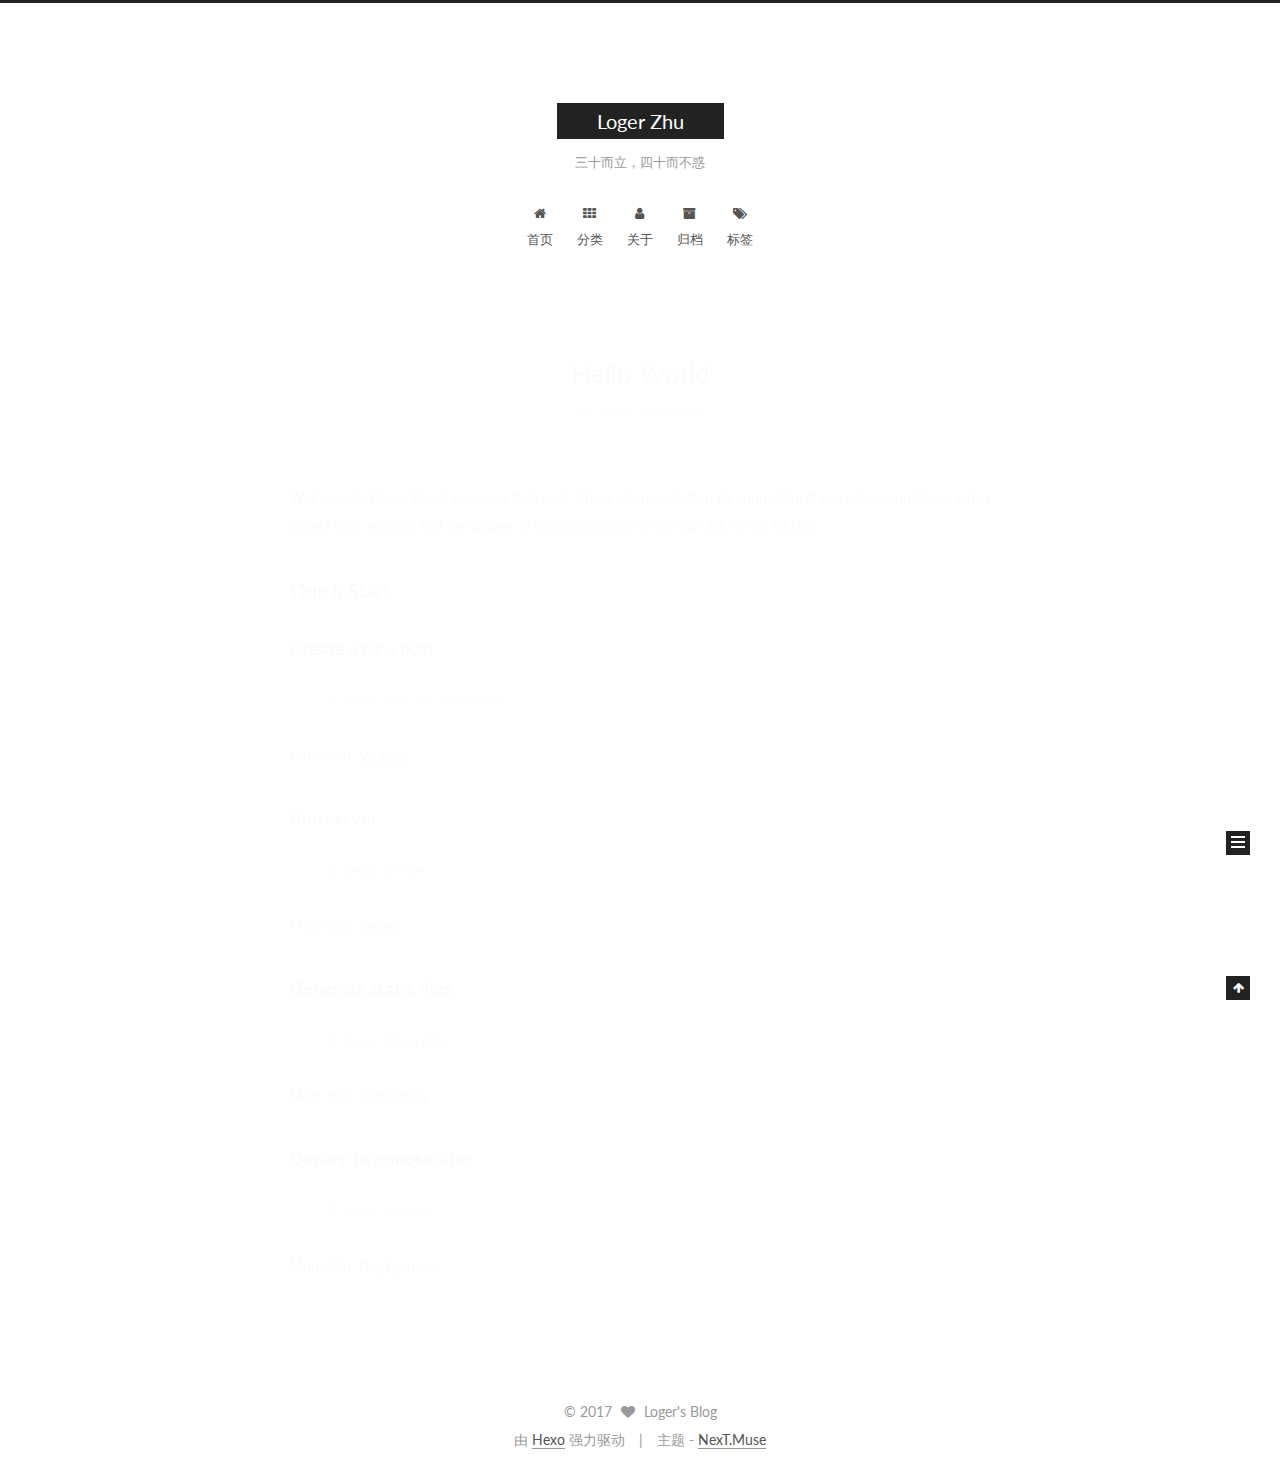
==== commit 00d92717: "Site updated: 2017-06-06 22:54:01" ====
--- a/index.html
+++ b/index.html
@@ -5,7 +5,7 @@
   
 
 
-<html class="theme-next muse use-motion" lang="">
+<html class="theme-next muse use-motion" lang="zh-Hans">
 <head>
   <meta charset="UTF-8"/>
 <meta http-equiv="X-UA-Compatible" content="IE=edge" />
@@ -94,11 +94,11 @@
 
 
 <meta property="og:type" content="website">
-<meta property="og:title" content="Hexo">
-<meta property="og:url" content="http://yoursite.com/index.html">
-<meta property="og:site_name" content="Hexo">
+<meta property="og:title" content="Loger Zhu">
+<meta property="og:url" content="http://logerzhu.github.io/index.html">
+<meta property="og:site_name" content="Loger Zhu">
 <meta name="twitter:card" content="summary">
-<meta name="twitter:title" content="Hexo">
+<meta name="twitter:title" content="Loger Zhu">
 
 
 
@@ -112,7 +112,7 @@
     motion: true,
     duoshuo: {
       userId: '0',
-      author: 'Author'
+      author: '博主'
     },
     algolia: {
       applicationID: '',
@@ -126,22 +126,32 @@
 
 
 
-  <link rel="canonical" href="http://yoursite.com/"/>
-
-
-
-
-
-  <title>Hexo</title>
+  <link rel="canonical" href="http://logerzhu.github.io/"/>
+
+
+
+
+
+  <title>Loger Zhu</title>
 </head>
 
-<body itemscope itemtype="http://schema.org/WebPage" lang="">
-
-  
-
-
-
-
+<body itemscope itemtype="http://schema.org/WebPage" lang="zh-Hans">
+
+  
+
+
+
+
+
+  <script type="text/javascript">
+    var _hmt = _hmt || [];
+    (function() {
+      var hm = document.createElement("script");
+      hm.src = "https://hm.baidu.com/hm.js?52ff754969f58f0468d4c1f79dcac977";
+      var s = document.getElementsByTagName("script")[0];
+      s.parentNode.insertBefore(hm, s);
+    })();
+  </script>
 
 
 
@@ -171,12 +181,12 @@
     <div class="custom-logo-site-title">
       <a href="/"  class="brand" rel="start">
         <span class="logo-line-before"><i></i></span>
-        <span class="site-title">Hexo</span>
+        <span class="site-title">Loger Zhu</span>
         <span class="logo-line-after"><i></i></span>
       </a>
     </div>
       
-        <p class="site-subtitle"></p>
+        <p class="site-subtitle">三十而立，四十而不惑</p>
       
   </div>
 
@@ -201,17 +211,37 @@
             
               <i class="menu-item-icon fa fa-fw fa-home"></i> <br />
             
-            Startseite
+            首页
           </a>
         </li>
       
         
+        <li class="menu-item menu-item-categories">
+          <a href="/categories/" rel="section">
+            
+              <i class="menu-item-icon fa fa-fw fa-th"></i> <br />
+            
+            分类
+          </a>
+        </li>
+      
+        
+        <li class="menu-item menu-item-about">
+          <a href="/about/" rel="section">
+            
+              <i class="menu-item-icon fa fa-fw fa-user"></i> <br />
+            
+            关于
+          </a>
+        </li>
+      
+        
         <li class="menu-item menu-item-archives">
           <a href="/archives/" rel="section">
             
               <i class="menu-item-icon fa fa-fw fa-archive"></i> <br />
             
-            Archiv
+            归档
           </a>
         </li>
       
@@ -221,7 +251,7 @@
             
               <i class="menu-item-icon fa fa-fw fa-tags"></i> <br />
             
-            Tags
+            标签
           </a>
         </li>
       
@@ -254,16 +284,16 @@
   
 
   <article class="post post-type-normal " itemscope itemtype="http://schema.org/Article">
-    <link itemprop="mainEntityOfPage" href="http://yoursite.com/2017/06/06/hello-world/">
+    <link itemprop="mainEntityOfPage" href="http://logerzhu.github.io/2017/06/05/hello-world/">
 
     <span hidden itemprop="author" itemscope itemtype="http://schema.org/Person">
-      <meta itemprop="name" content="朱剑新">
+      <meta itemprop="name" content="Loger's Blog">
       <meta itemprop="description" content="">
       <meta itemprop="image" content="/images/avatar.gif">
     </span>
 
     <span hidden itemprop="publisher" itemscope itemtype="http://schema.org/Organization">
-      <meta itemprop="name" content="Hexo">
+      <meta itemprop="name" content="Loger Zhu">
     </span>
 
     
@@ -273,7 +303,7 @@
         
           <h1 class="post-title" itemprop="name headline">
                 
-                <a class="post-title-link" href="/2017/06/06/hello-world/" itemprop="url">Hello World</a></h1>
+                <a class="post-title-link" href="/2017/06/05/hello-world/" itemprop="url">Hello World</a></h1>
         
 
         <div class="post-meta">
@@ -283,10 +313,10 @@
                 <i class="fa fa-calendar-o"></i>
               </span>
               
-                <span class="post-meta-item-text">Veröffentlicht am</span>
+                <span class="post-meta-item-text">发表于</span>
               
-              <time title="Post created" itemprop="dateCreated datePublished" datetime="2017-06-06T17:31:09+08:00">
-                2017-06-06
+              <time title="创建于" itemprop="dateCreated datePublished" datetime="2017-06-05T00:00:00+08:00">
+                2017-06-05
               </time>
             
 
@@ -399,8 +429,8 @@
         <div class="site-author motion-element" itemprop="author" itemscope itemtype="http://schema.org/Person">
           <img class="site-author-image" itemprop="image"
                src="/images/avatar.gif"
-               alt="朱剑新" />
-          <p class="site-author-name" itemprop="name">朱剑新</p>
+               alt="Loger's Blog" />
+          <p class="site-author-name" itemprop="name">Loger's Blog</p>
            
               <p class="site-description motion-element" itemprop="description"></p>
           
@@ -411,13 +441,22 @@
             <div class="site-state-item site-state-posts">
               <a href="/archives/">
                 <span class="site-state-item-count">1</span>
-                <span class="site-state-item-name">Artikel</span>
+                <span class="site-state-item-name">日志</span>
               </a>
             </div>
           
 
           
 
+          
+            
+            
+            <div class="site-state-item site-state-tags">
+              <a href="/tags/index.html">
+                <span class="site-state-item-count">1</span>
+                <span class="site-state-item-name">标签</span>
+              </a>
+            </div>
           
 
         </nav>
@@ -460,16 +499,16 @@
   <span class="with-love">
     <i class="fa fa-heart"></i>
   </span>
-  <span class="author" itemprop="copyrightHolder">朱剑新</span>
+  <span class="author" itemprop="copyrightHolder">Loger's Blog</span>
 </div>
 
 
 <div class="powered-by">
-  Erstellt mit  <a class="theme-link" href="https://hexo.io">Hexo</a>
+  由 <a class="theme-link" href="https://hexo.io">Hexo</a> 强力驱动
 </div>
 
 <div class="theme-info">
-  Theme -
+  主题 -
   <a class="theme-link" href="https://github.com/iissnan/hexo-theme-next">
     NexT.Muse
   </a>
--- a/css/main.css
+++ b/css/main.css
@@ -1677,7 +1677,7 @@
   width: 4px;
   height: 4px;
   border-radius: 50%;
-  background: #060e3b;
+  background: #c2ffd4;
 }
 .links-of-blogroll {
   font-size: 13px;
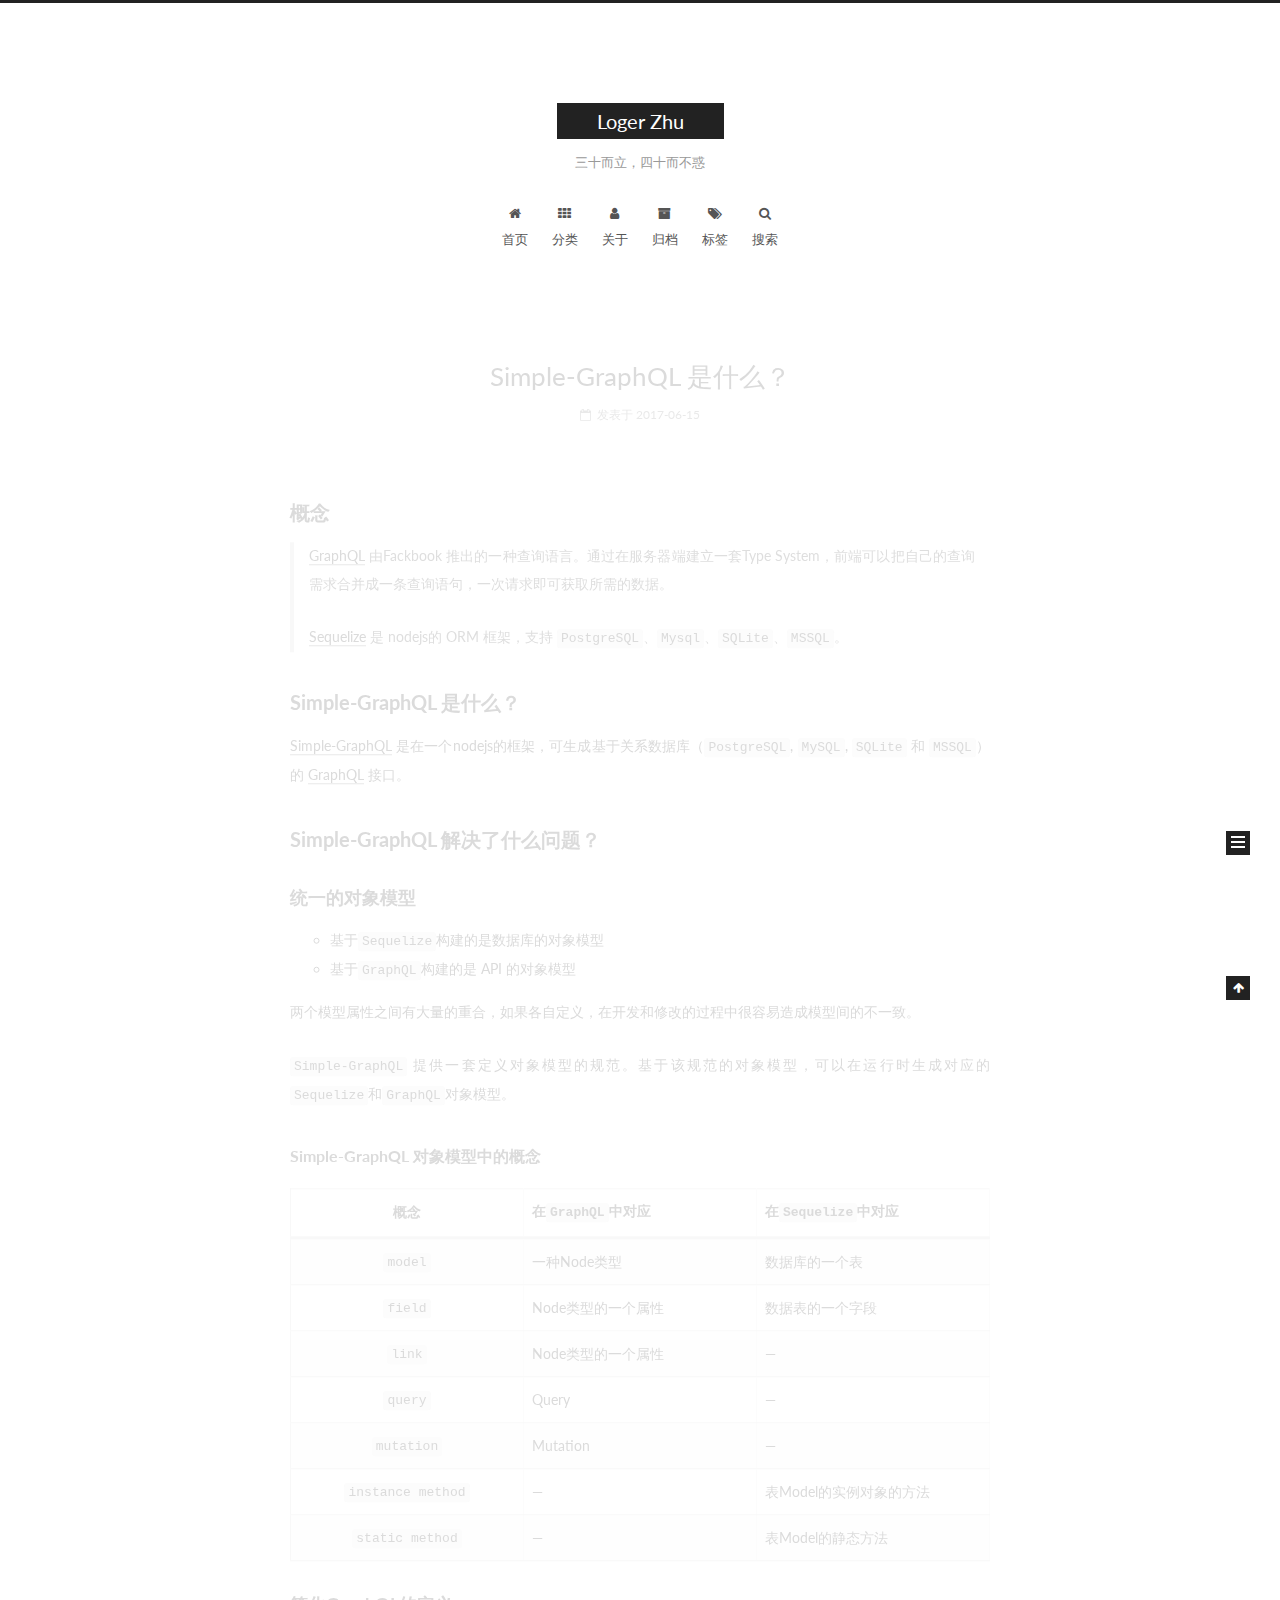
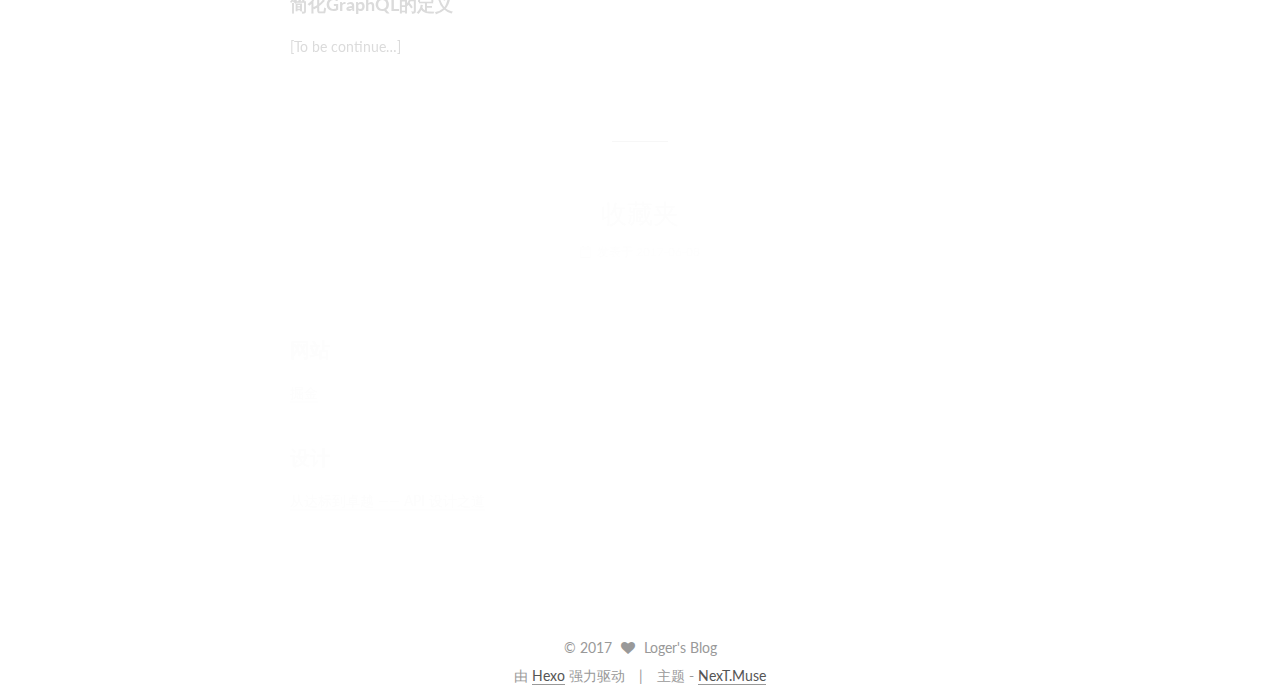
==== commit 7d49e06a: "Site updated: 2017-06-16 01:11:25" ====
--- a/index.html
+++ b/index.html
@@ -257,9 +257,43 @@
       
 
       
+        <li class="menu-item menu-item-search">
+          
+            <a href="javascript:;" class="popup-trigger">
+          
+            
+              <i class="menu-item-icon fa fa-search fa-fw"></i> <br />
+            
+            搜索
+          </a>
+        </li>
+      
     </ul>
   
 
+  
+    <div class="site-search">
+      
+  <div class="popup search-popup local-search-popup">
+  <div class="local-search-header clearfix">
+    <span class="search-icon">
+      <i class="fa fa-search"></i>
+    </span>
+    <span class="popup-btn-close">
+      <i class="fa fa-times-circle"></i>
+    </span>
+    <div class="local-search-input-wrapper">
+      <input autocomplete="off"
+             placeholder="搜索..." spellcheck="false"
+             type="text" id="local-search-input">
+    </div>
+  </div>
+  <div id="local-search-result"></div>
+</div>
+
+
+
+    </div>
   
 </nav>
 
@@ -284,7 +318,7 @@
   
 
   <article class="post post-type-normal " itemscope itemtype="http://schema.org/Article">
-    <link itemprop="mainEntityOfPage" href="http://logerzhu.github.io/2017/06/05/hello-world/">
+    <link itemprop="mainEntityOfPage" href="http://logerzhu.github.io/2017/06/15/graphql/Simple-GraphQL/">
 
     <span hidden itemprop="author" itemscope itemtype="http://schema.org/Person">
       <meta itemprop="name" content="Loger's Blog">
@@ -303,7 +337,7 @@
         
           <h1 class="post-title" itemprop="name headline">
                 
-                <a class="post-title-link" href="/2017/06/05/hello-world/" itemprop="url">Hello World</a></h1>
+                <a class="post-title-link" href="/2017/06/15/graphql/Simple-GraphQL/" itemprop="url">Simple-GraphQL 是什么？</a></h1>
         
 
         <div class="post-meta">
@@ -315,8 +349,8 @@
               
                 <span class="post-meta-item-text">发表于</span>
               
-              <time title="创建于" itemprop="dateCreated datePublished" datetime="2017-06-05T00:00:00+08:00">
-                2017-06-05
+              <time title="创建于" itemprop="dateCreated datePublished" datetime="2017-06-15T23:48:33+08:00">
+                2017-06-15
               </time>
             
 
@@ -352,15 +386,177 @@
       
         
           
-            <p>Welcome to <a href="https://hexo.io/" target="_blank" rel="external">Hexo</a>! This is your very first post. Check <a href="https://hexo.io/docs/" target="_blank" rel="external">documentation</a> for more info. If you get any problems when using Hexo, you can find the answer in <a href="https://hexo.io/docs/troubleshooting.html" target="_blank" rel="external">troubleshooting</a> or you can ask me on <a href="https://github.com/hexojs/hexo/issues" target="_blank" rel="external">GitHub</a>.</p>
-<h2 id="Quick-Start"><a href="#Quick-Start" class="headerlink" title="Quick Start"></a>Quick Start</h2><h3 id="Create-a-new-post"><a href="#Create-a-new-post" class="headerlink" title="Create a new post"></a>Create a new post</h3><figure class="highlight bash"><table><tr><td class="gutter"><pre><div class="line">1</div></pre></td><td class="code"><pre><div class="line">$ hexo new <span class="string">"My New Post"</span></div></pre></td></tr></table></figure>
-<p>More info: <a href="https://hexo.io/docs/writing.html" target="_blank" rel="external">Writing</a></p>
-<h3 id="Run-server"><a href="#Run-server" class="headerlink" title="Run server"></a>Run server</h3><figure class="highlight bash"><table><tr><td class="gutter"><pre><div class="line">1</div></pre></td><td class="code"><pre><div class="line">$ hexo server</div></pre></td></tr></table></figure>
-<p>More info: <a href="https://hexo.io/docs/server.html" target="_blank" rel="external">Server</a></p>
-<h3 id="Generate-static-files"><a href="#Generate-static-files" class="headerlink" title="Generate static files"></a>Generate static files</h3><figure class="highlight bash"><table><tr><td class="gutter"><pre><div class="line">1</div></pre></td><td class="code"><pre><div class="line">$ hexo generate</div></pre></td></tr></table></figure>
-<p>More info: <a href="https://hexo.io/docs/generating.html" target="_blank" rel="external">Generating</a></p>
-<h3 id="Deploy-to-remote-sites"><a href="#Deploy-to-remote-sites" class="headerlink" title="Deploy to remote sites"></a>Deploy to remote sites</h3><figure class="highlight bash"><table><tr><td class="gutter"><pre><div class="line">1</div></pre></td><td class="code"><pre><div class="line">$ hexo deploy</div></pre></td></tr></table></figure>
-<p>More info: <a href="https://hexo.io/docs/deployment.html" target="_blank" rel="external">Deployment</a></p>
+            <h2 id="概念"><a href="#概念" class="headerlink" title="概念"></a>概念</h2><blockquote>
+<p><a href="https://github.com/graphql/graphql-js" target="_blank" rel="external">GraphQL</a> 由Fackbook 推出的一种查询语言。通过在服务器端建立一套Type System，前端可以把自己的查询需求合并成一条查询语句，一次请求即可获取所需的数据。</p>
+<p><a href="http://docs.sequelizejs.com/" target="_blank" rel="external">Sequelize</a> 是 nodejs的 ORM 框架，支持 <code>PostgreSQL</code>、<code>Mysql</code>、<code>SQLite</code>、<code>MSSQL</code>。 </p>
+</blockquote>
+<h2 id="Simple-GraphQL-是什么？"><a href="#Simple-GraphQL-是什么？" class="headerlink" title="Simple-GraphQL 是什么？"></a>Simple-GraphQL 是什么？</h2><p><a href="https://github.com/logerzhu/simple-graphql" target="_blank" rel="external">Simple-GraphQL</a> 是在一个nodejs的框架，可生成基于关系数据库（<code>PostgreSQL</code>, <code>MySQL</code>, <code>SQLite</code> 和 <code>MSSQL</code>）的 <a href="https://github.com/graphql/graphql-js" target="_blank" rel="external">GraphQL</a> 接口。</p>
+<h2 id="Simple-GraphQL-解决了什么问题？"><a href="#Simple-GraphQL-解决了什么问题？" class="headerlink" title="Simple-GraphQL 解决了什么问题？"></a>Simple-GraphQL 解决了什么问题？</h2><h3 id="统一的对象模型"><a href="#统一的对象模型" class="headerlink" title="统一的对象模型"></a>统一的对象模型</h3><ul>
+<li>基于<code>Sequelize</code>构建的是数据库的对象模型</li>
+<li>基于<code>GraphQL</code>构建的是 API 的对象模型</li>
+</ul>
+<p>两个模型属性之间有大量的重合，如果各自定义，在开发和修改的过程中很容易造成模型间的不一致。</p>
+<p><code>Simple-GraphQL</code> 提供一套定义对象模型的规范。基于该规范的对象模型，可以在运行时生成对应的<code>Sequelize</code>和<code>GraphQL</code>对象模型。</p>
+<h4 id="Simple-GraphQL-对象模型中的概念"><a href="#Simple-GraphQL-对象模型中的概念" class="headerlink" title="Simple-GraphQL 对象模型中的概念"></a>Simple-GraphQL 对象模型中的概念</h4><table>
+<thead>
+<tr>
+<th style="text-align:center">概念</th>
+<th>在<code>GraphQL</code>中对应</th>
+<th>在<code>Sequelize</code>中对应</th>
+</tr>
+</thead>
+<tbody>
+<tr>
+<td style="text-align:center"><code>model</code></td>
+<td>一种Node类型</td>
+<td>数据库的一个表</td>
+</tr>
+<tr>
+<td style="text-align:center"><code>field</code></td>
+<td>Node类型的一个属性</td>
+<td>数据表的一个字段</td>
+</tr>
+<tr>
+<td style="text-align:center"><code>link</code></td>
+<td>Node类型的一个属性</td>
+<td>—</td>
+</tr>
+<tr>
+<td style="text-align:center"><code>query</code></td>
+<td>Query</td>
+<td>—</td>
+</tr>
+<tr>
+<td style="text-align:center"><code>mutation</code></td>
+<td>Mutation</td>
+<td>—</td>
+</tr>
+<tr>
+<td style="text-align:center"><code>instance method</code></td>
+<td>—</td>
+<td>表Model的实例对象的方法</td>
+</tr>
+<tr>
+<td style="text-align:center"><code>static method</code></td>
+<td>—</td>
+<td>表Model的静态方法</td>
+</tr>
+</tbody>
+</table>
+<h3 id="简化GraphQL的定义"><a href="#简化GraphQL的定义" class="headerlink" title="简化GraphQL的定义"></a>简化GraphQL的定义</h3><p>[To be continue…]</p>
+
+          
+        
+      
+    </div>
+
+    <div>
+      
+    </div>
+
+    <div>
+      
+    </div>
+
+    <div>
+      
+    </div>
+
+    <footer class="post-footer">
+      
+
+      
+
+      
+
+      
+      
+        <div class="post-eof"></div>
+      
+    </footer>
+  </article>
+
+
+    
+      
+
+  
+
+  
+  
+  
+
+  <article class="post post-type-normal " itemscope itemtype="http://schema.org/Article">
+    <link itemprop="mainEntityOfPage" href="http://logerzhu.github.io/2017/06/08/收藏夹/">
+
+    <span hidden itemprop="author" itemscope itemtype="http://schema.org/Person">
+      <meta itemprop="name" content="Loger's Blog">
+      <meta itemprop="description" content="">
+      <meta itemprop="image" content="/images/avatar.gif">
+    </span>
+
+    <span hidden itemprop="publisher" itemscope itemtype="http://schema.org/Organization">
+      <meta itemprop="name" content="Loger Zhu">
+    </span>
+
+    
+      <header class="post-header">
+
+        
+        
+          <h1 class="post-title" itemprop="name headline">
+                
+                <a class="post-title-link" href="/2017/06/08/收藏夹/" itemprop="url">收藏夹</a></h1>
+        
+
+        <div class="post-meta">
+          <span class="post-time">
+            
+              <span class="post-meta-item-icon">
+                <i class="fa fa-calendar-o"></i>
+              </span>
+              
+                <span class="post-meta-item-text">发表于</span>
+              
+              <time title="创建于" itemprop="dateCreated datePublished" datetime="2017-06-08T12:00:33+08:00">
+                2017-06-08
+              </time>
+            
+
+            
+
+            
+          </span>
+
+          
+
+          
+            
+          
+
+          
+          
+
+          
+
+          
+
+          
+
+        </div>
+      </header>
+    
+
+    <div class="post-body" itemprop="articleBody">
+
+      
+      
+
+      
+        
+          
+            <h2 id="网站"><a href="#网站" class="headerlink" title="网站"></a>网站</h2><p><a href="https://juejin.im" target="_blank" rel="external">掘金</a></p>
+<h2 id="设计"><a href="#设计" class="headerlink" title="设计"></a>设计</h2><p><a href="http://taobaofed.org/blog/2017/02/16/a-guide-to-api-design/" target="_blank" rel="external">从达标到卓越 —— API 设计之道</a></p>
 
           
         
@@ -440,7 +636,7 @@
           
             <div class="site-state-item site-state-posts">
               <a href="/archives/">
-                <span class="site-state-item-count">1</span>
+                <span class="site-state-item-count">2</span>
                 <span class="site-state-item-name">日志</span>
               </a>
             </div>
@@ -453,7 +649,7 @@
             
             <div class="site-state-item site-state-tags">
               <a href="/tags/index.html">
-                <span class="site-state-item-count">1</span>
+                <span class="site-state-item-count">2</span>
                 <span class="site-state-item-name">标签</span>
               </a>
             </div>
@@ -638,6 +834,323 @@
 
   
 
+  <script type="text/javascript">
+    // Popup Window;
+    var isfetched = false;
+    var isXml = true;
+    // Search DB path;
+    var search_path = "search.xml";
+    if (search_path.length === 0) {
+      search_path = "search.xml";
+    } else if (search_path.endsWith("json")) {
+      isXml = false;
+    }
+    var path = "/" + search_path;
+    // monitor main search box;
+
+    var onPopupClose = function (e) {
+      $('.popup').hide();
+      $('#local-search-input').val('');
+      $('.search-result-list').remove();
+      $('#no-result').remove();
+      $(".local-search-pop-overlay").remove();
+      $('body').css('overflow', '');
+    }
+
+    function proceedsearch() {
+      $("body")
+        .append('<div class="search-popup-overlay local-search-pop-overlay"></div>')
+        .css('overflow', 'hidden');
+      $('.search-popup-overlay').click(onPopupClose);
+      $('.popup').toggle();
+      var $localSearchInput = $('#local-search-input');
+      $localSearchInput.attr("autocapitalize", "none");
+      $localSearchInput.attr("autocorrect", "off");
+      $localSearchInput.focus();
+    }
+
+    // search function;
+    var searchFunc = function(path, search_id, content_id) {
+      'use strict';
+
+      // start loading animation
+      $("body")
+        .append('<div class="search-popup-overlay local-search-pop-overlay">' +
+          '<div id="search-loading-icon">' +
+          '<i class="fa fa-spinner fa-pulse fa-5x fa-fw"></i>' +
+          '</div>' +
+          '</div>')
+        .css('overflow', 'hidden');
+      $("#search-loading-icon").css('margin', '20% auto 0 auto').css('text-align', 'center');
+
+      $.ajax({
+        url: path,
+        dataType: isXml ? "xml" : "json",
+        async: true,
+        success: function(res) {
+          // get the contents from search data
+          isfetched = true;
+          $('.popup').detach().appendTo('.header-inner');
+          var datas = isXml ? $("entry", res).map(function() {
+            return {
+              title: $("title", this).text(),
+              content: $("content",this).text(),
+              url: $("url" , this).text()
+            };
+          }).get() : res;
+          var input = document.getElementById(search_id);
+          var resultContent = document.getElementById(content_id);
+          var inputEventFunction = function() {
+            var searchText = input.value.trim().toLowerCase();
+            var keywords = searchText.split(/[\s\-]+/);
+            if (keywords.length > 1) {
+              keywords.push(searchText);
+            }
+            var resultItems = [];
+            if (searchText.length > 0) {
+              // perform local searching
+              datas.forEach(function(data) {
+                var isMatch = false;
+                var hitCount = 0;
+                var searchTextCount = 0;
+                var title = data.title.trim();
+                var titleInLowerCase = title.toLowerCase();
+                var content = data.content.trim().replace(/<[^>]+>/g,"");
+                var contentInLowerCase = content.toLowerCase();
+                var articleUrl = decodeURIComponent(data.url);
+                var indexOfTitle = [];
+                var indexOfContent = [];
+                // only match articles with not empty titles
+                if(title != '') {
+                  keywords.forEach(function(keyword) {
+                    function getIndexByWord(word, text, caseSensitive) {
+                      var wordLen = word.length;
+                      if (wordLen === 0) {
+                        return [];
+                      }
+                      var startPosition = 0, position = [], index = [];
+                      if (!caseSensitive) {
+                        text = text.toLowerCase();
+                        word = word.toLowerCase();
+                      }
+                      while ((position = text.indexOf(word, startPosition)) > -1) {
+                        index.push({position: position, word: word});
+                        startPosition = position + wordLen;
+                      }
+                      return index;
+                    }
+
+                    indexOfTitle = indexOfTitle.concat(getIndexByWord(keyword, titleInLowerCase, false));
+                    indexOfContent = indexOfContent.concat(getIndexByWord(keyword, contentInLowerCase, false));
+                  });
+                  if (indexOfTitle.length > 0 || indexOfContent.length > 0) {
+                    isMatch = true;
+                    hitCount = indexOfTitle.length + indexOfContent.length;
+                  }
+                }
+
+                // show search results
+
+                if (isMatch) {
+                  // sort index by position of keyword
+
+                  [indexOfTitle, indexOfContent].forEach(function (index) {
+                    index.sort(function (itemLeft, itemRight) {
+                      if (itemRight.position !== itemLeft.position) {
+                        return itemRight.position - itemLeft.position;
+                      } else {
+                        return itemLeft.word.length - itemRight.word.length;
+                      }
+                    });
+                  });
+
+                  // merge hits into slices
+
+                  function mergeIntoSlice(text, start, end, index) {
+                    var item = index[index.length - 1];
+                    var position = item.position;
+                    var word = item.word;
+                    var hits = [];
+                    var searchTextCountInSlice = 0;
+                    while (position + word.length <= end && index.length != 0) {
+                      if (word === searchText) {
+                        searchTextCountInSlice++;
+                      }
+                      hits.push({position: position, length: word.length});
+                      var wordEnd = position + word.length;
+
+                      // move to next position of hit
+
+                      index.pop();
+                      while (index.length != 0) {
+                        item = index[index.length - 1];
+                        position = item.position;
+                        word = item.word;
+                        if (wordEnd > position) {
+                          index.pop();
+                        } else {
+                          break;
+                        }
+                      }
+                    }
+                    searchTextCount += searchTextCountInSlice;
+                    return {
+                      hits: hits,
+                      start: start,
+                      end: end,
+                      searchTextCount: searchTextCountInSlice
+                    };
+                  }
+
+                  var slicesOfTitle = [];
+                  if (indexOfTitle.length != 0) {
+                    slicesOfTitle.push(mergeIntoSlice(title, 0, title.length, indexOfTitle));
+                  }
+
+                  var slicesOfContent = [];
+                  while (indexOfContent.length != 0) {
+                    var item = indexOfContent[indexOfContent.length - 1];
+                    var position = item.position;
+                    var word = item.word;
+                    // cut out 100 characters
+                    var start = position - 20;
+                    var end = position + 80;
+                    if(start < 0){
+                      start = 0;
+                    }
+                    if (end < position + word.length) {
+                      end = position + word.length;
+                    }
+                    if(end > content.length){
+                      end = content.length;
+                    }
+                    slicesOfContent.push(mergeIntoSlice(content, start, end, indexOfContent));
+                  }
+
+                  // sort slices in content by search text's count and hits' count
+
+                  slicesOfContent.sort(function (sliceLeft, sliceRight) {
+                    if (sliceLeft.searchTextCount !== sliceRight.searchTextCount) {
+                      return sliceRight.searchTextCount - sliceLeft.searchTextCount;
+                    } else if (sliceLeft.hits.length !== sliceRight.hits.length) {
+                      return sliceRight.hits.length - sliceLeft.hits.length;
+                    } else {
+                      return sliceLeft.start - sliceRight.start;
+                    }
+                  });
+
+                  // select top N slices in content
+
+                  var upperBound = parseInt('1');
+                  if (upperBound >= 0) {
+                    slicesOfContent = slicesOfContent.slice(0, upperBound);
+                  }
+
+                  // highlight title and content
+
+                  function highlightKeyword(text, slice) {
+                    var result = '';
+                    var prevEnd = slice.start;
+                    slice.hits.forEach(function (hit) {
+                      result += text.substring(prevEnd, hit.position);
+                      var end = hit.position + hit.length;
+                      result += '<b class="search-keyword">' + text.substring(hit.position, end) + '</b>';
+                      prevEnd = end;
+                    });
+                    result += text.substring(prevEnd, slice.end);
+                    return result;
+                  }
+
+                  var resultItem = '';
+
+                  if (slicesOfTitle.length != 0) {
+                    resultItem += "<li><a href='" + articleUrl + "' class='search-result-title'>" + highlightKeyword(title, slicesOfTitle[0]) + "</a>";
+                  } else {
+                    resultItem += "<li><a href='" + articleUrl + "' class='search-result-title'>" + title + "</a>";
+                  }
+
+                  slicesOfContent.forEach(function (slice) {
+                    resultItem += "<a href='" + articleUrl + "'>" +
+                      "<p class=\"search-result\">" + highlightKeyword(content, slice) +
+                      "...</p>" + "</a>";
+                  });
+
+                  resultItem += "</li>";
+                  resultItems.push({
+                    item: resultItem,
+                    searchTextCount: searchTextCount,
+                    hitCount: hitCount,
+                    id: resultItems.length
+                  });
+                }
+              })
+            };
+            if (keywords.length === 1 && keywords[0] === "") {
+              resultContent.innerHTML = '<div id="no-result"><i class="fa fa-search fa-5x" /></div>'
+            } else if (resultItems.length === 0) {
+              resultContent.innerHTML = '<div id="no-result"><i class="fa fa-frown-o fa-5x" /></div>'
+            } else {
+              resultItems.sort(function (resultLeft, resultRight) {
+                if (resultLeft.searchTextCount !== resultRight.searchTextCount) {
+                  return resultRight.searchTextCount - resultLeft.searchTextCount;
+                } else if (resultLeft.hitCount !== resultRight.hitCount) {
+                  return resultRight.hitCount - resultLeft.hitCount;
+                } else {
+                  return resultRight.id - resultLeft.id;
+                }
+              });
+              var searchResultList = '<ul class=\"search-result-list\">';
+              resultItems.forEach(function (result) {
+                searchResultList += result.item;
+              })
+              searchResultList += "</ul>";
+              resultContent.innerHTML = searchResultList;
+            }
+          }
+
+          if ('auto' === 'auto') {
+            input.addEventListener('input', inputEventFunction);
+          } else {
+            $('.search-icon').click(inputEventFunction);
+            input.addEventListener('keypress', function (event) {
+              if (event.keyCode === 13) {
+                inputEventFunction();
+              }
+            });
+          }
+
+          // remove loading animation
+          $(".local-search-pop-overlay").remove();
+          $('body').css('overflow', '');
+
+          proceedsearch();
+        }
+      });
+    }
+
+    // handle and trigger popup window;
+    $('.popup-trigger').click(function(e) {
+      e.stopPropagation();
+      if (isfetched === false) {
+        searchFunc(path, 'local-search-input', 'local-search-result');
+      } else {
+        proceedsearch();
+      };
+    });
+
+    $('.popup-btn-close').click(onPopupClose);
+    $('.popup').click(function(e){
+      e.stopPropagation();
+    });
+    $(document).on('keyup', function (event) {
+      var shouldDismissSearchPopup = event.which === 27 &&
+        $('.search-popup').is(':visible');
+      if (shouldDismissSearchPopup) {
+        onPopupClose();
+      }
+    });
+  </script>
+
 
 
 
--- a/css/main.css
+++ b/css/main.css
@@ -1677,7 +1677,7 @@
   width: 4px;
   height: 4px;
   border-radius: 50%;
-  background: #c2ffd4;
+  background: #e47a9c;
 }
 .links-of-blogroll {
   font-size: 13px;
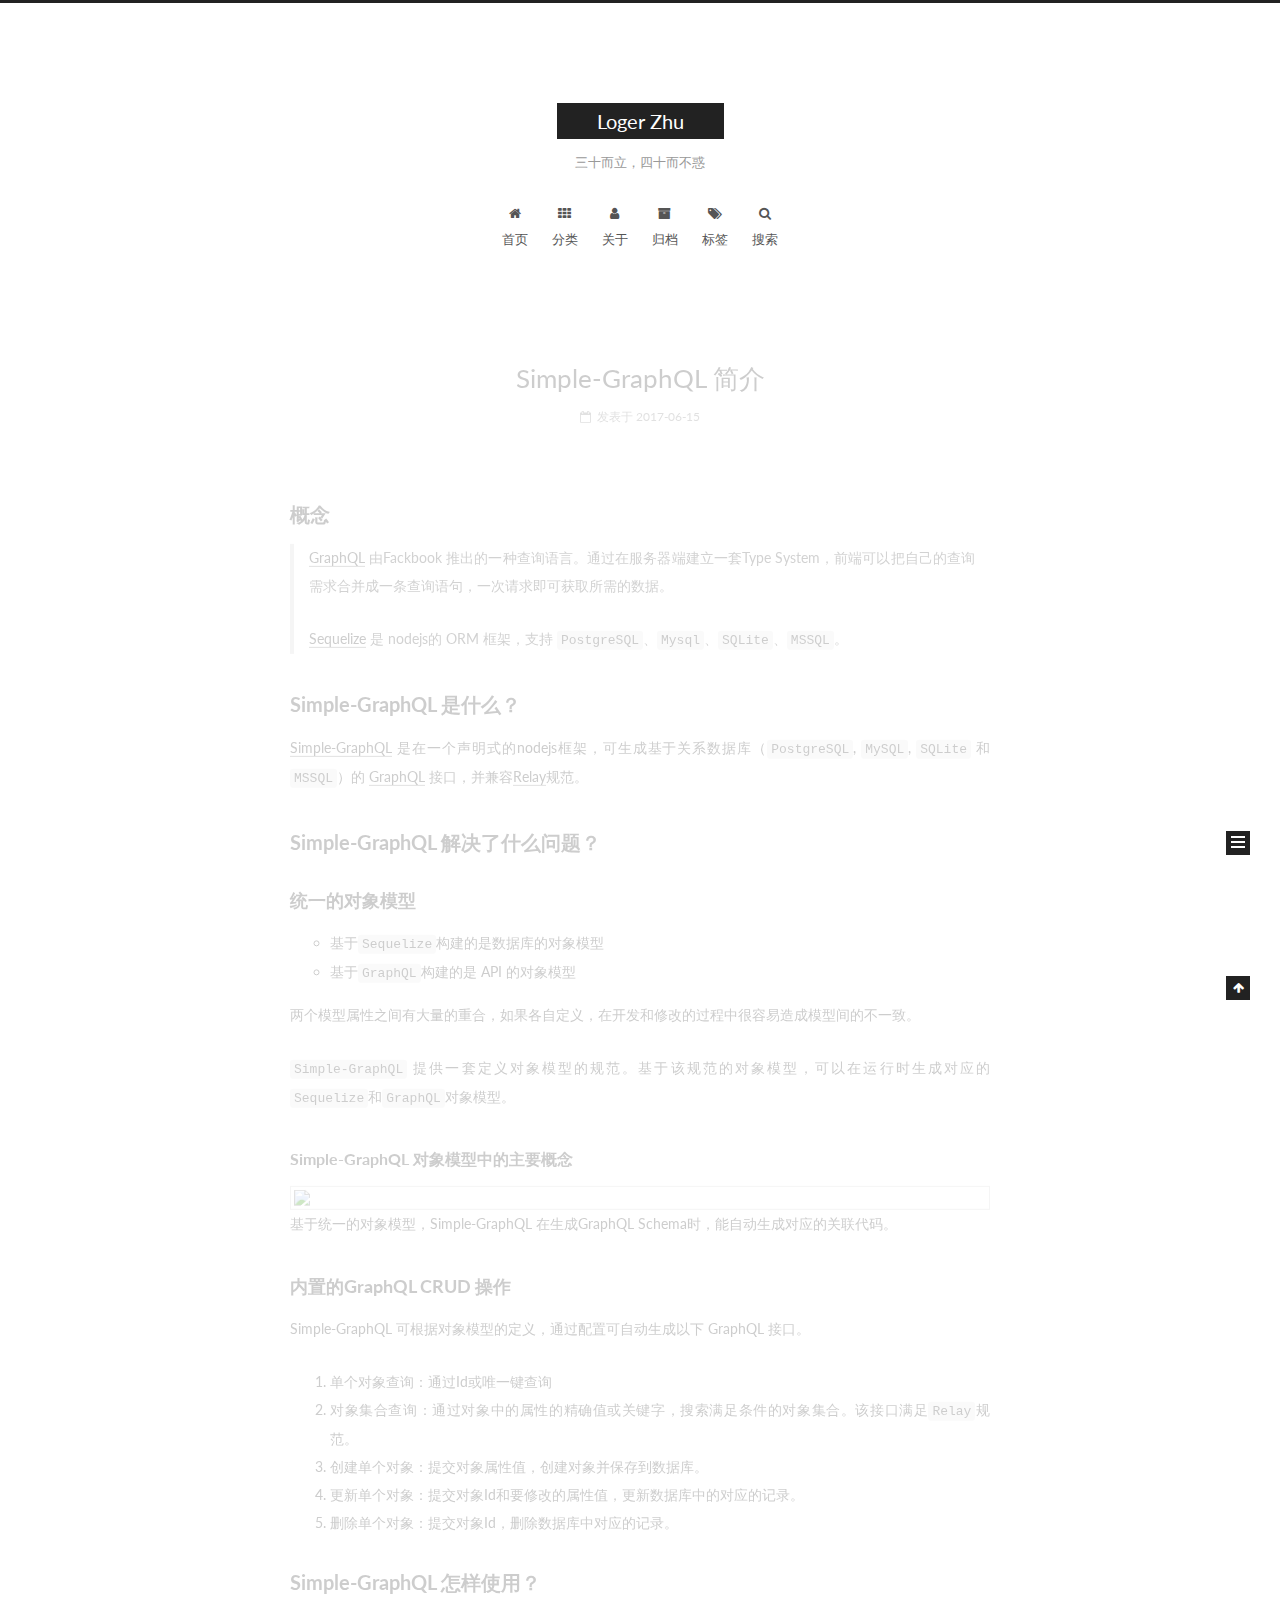
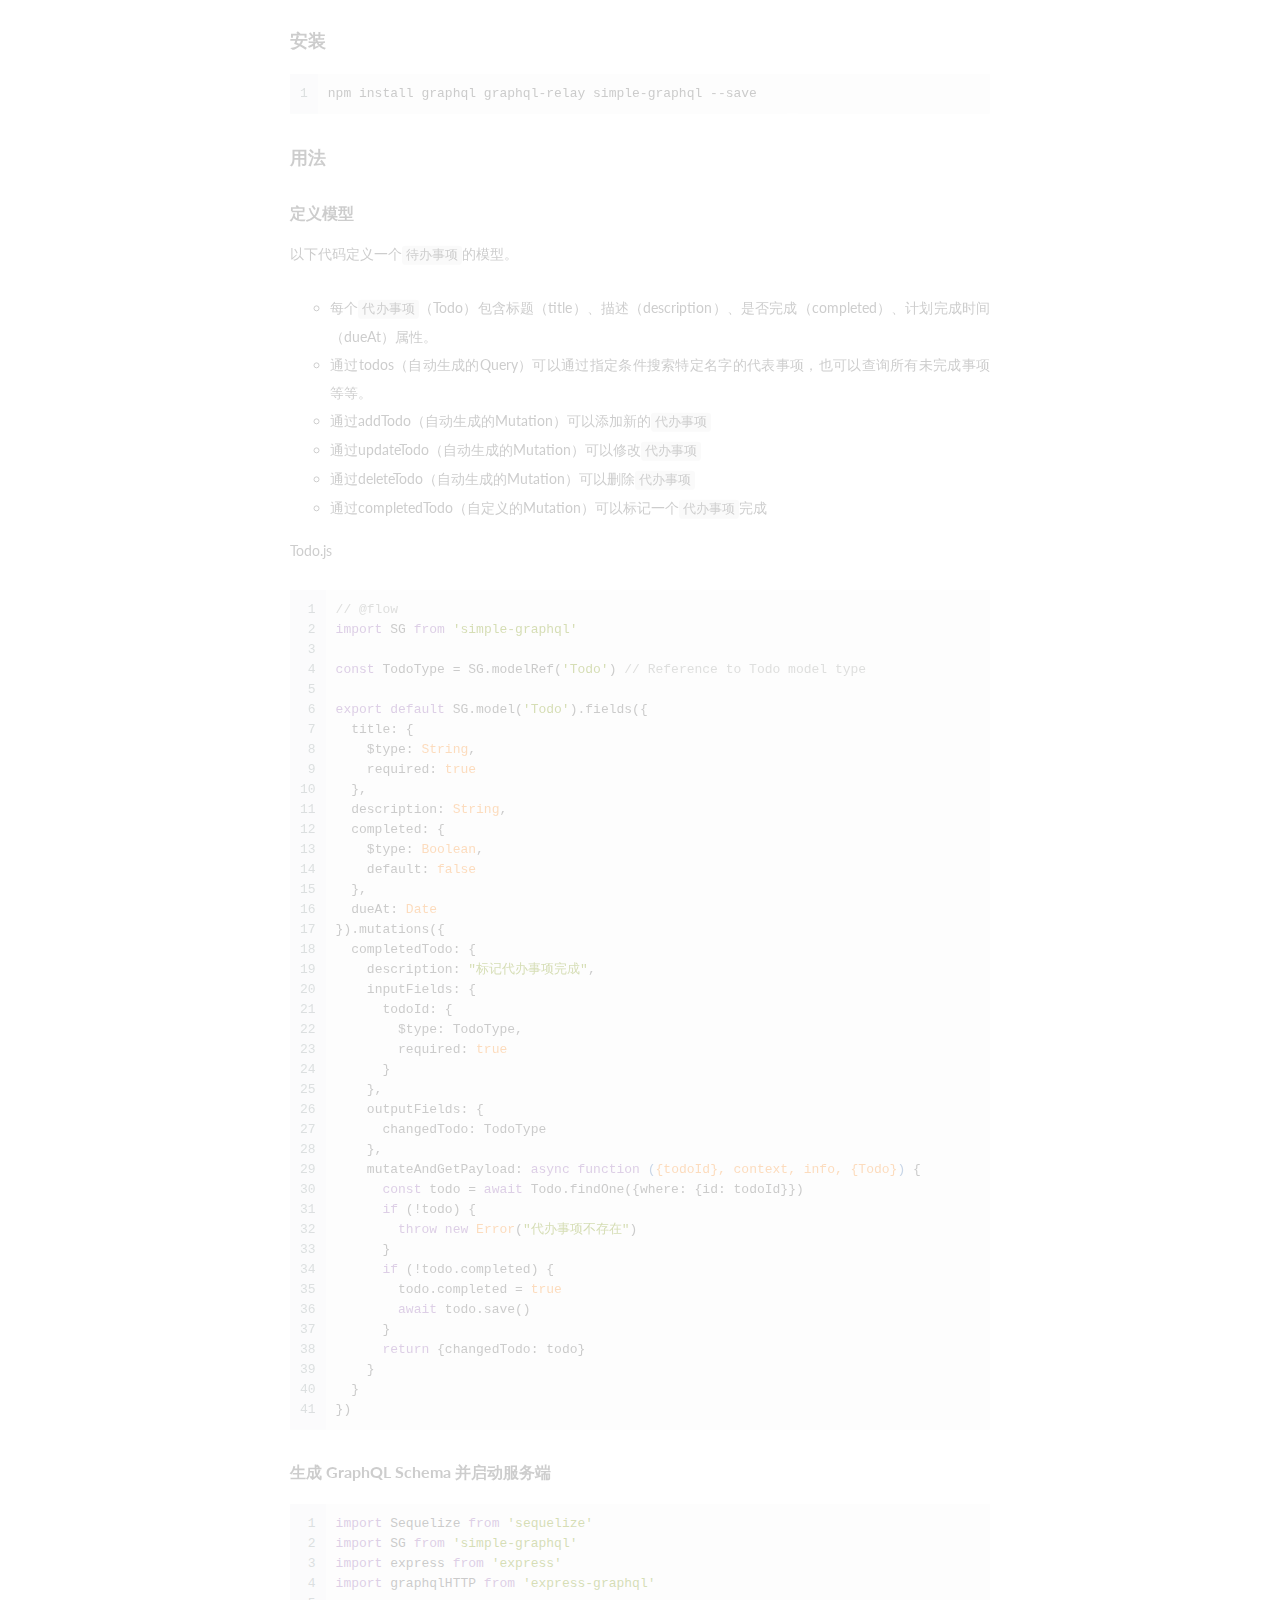
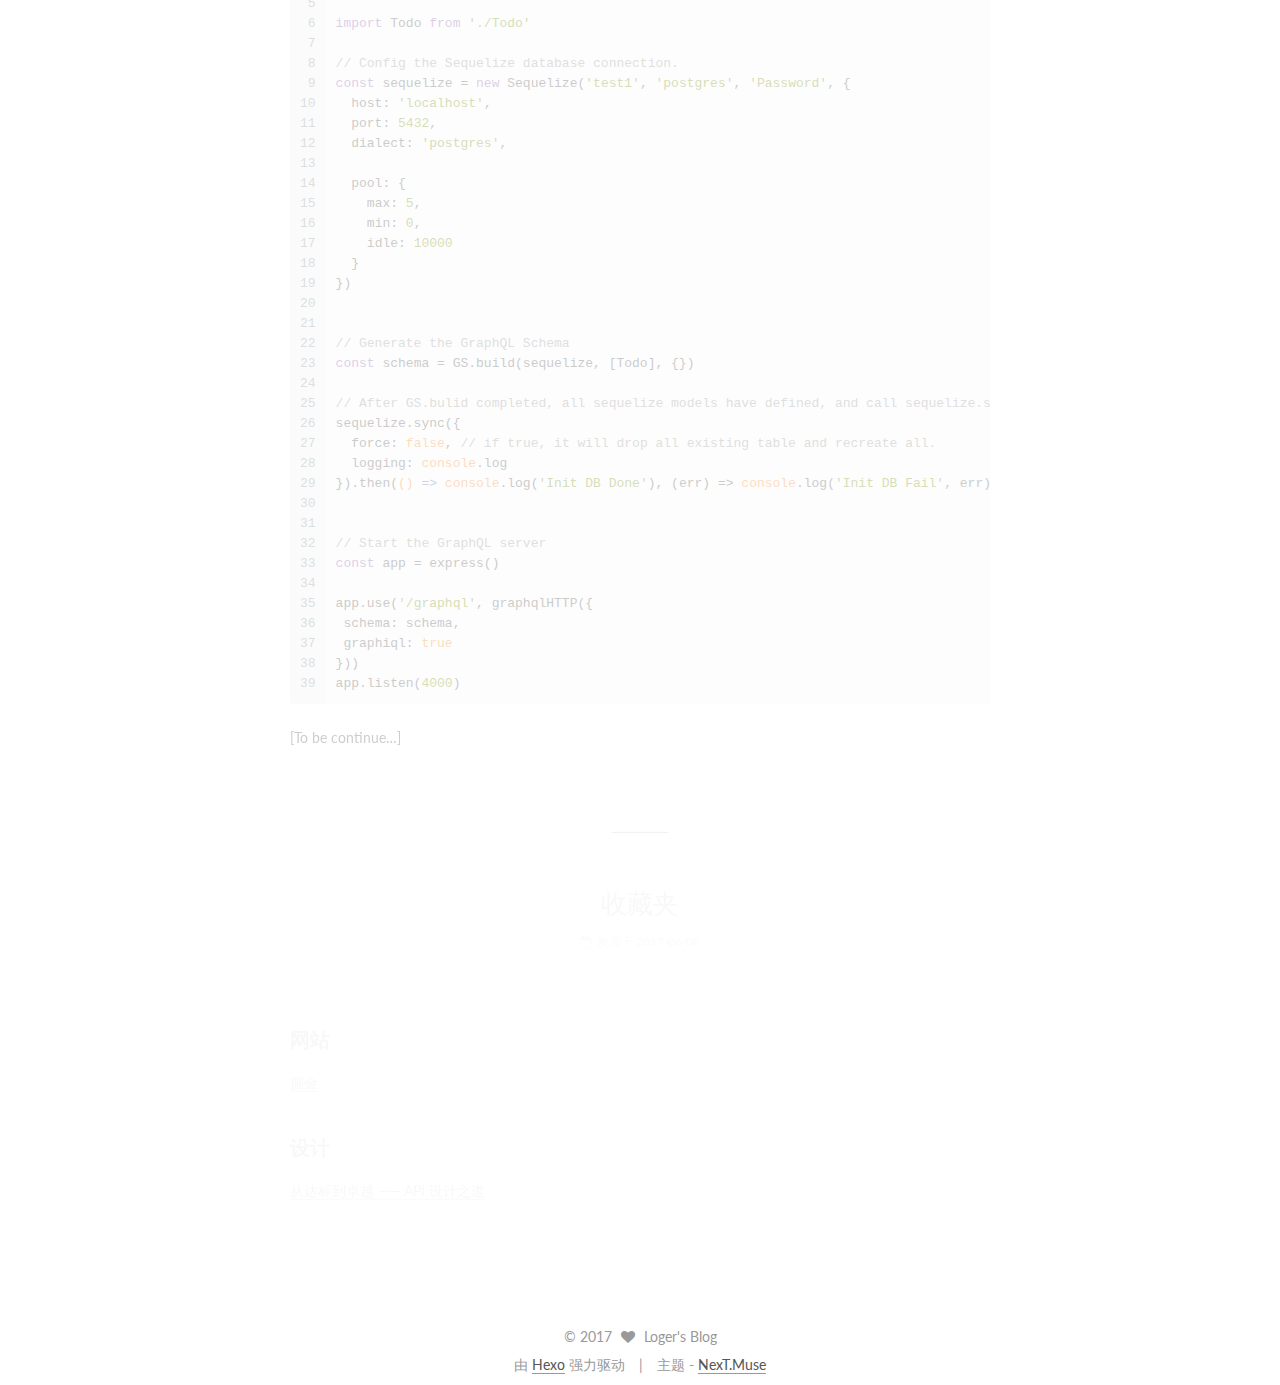
==== commit 05f72829: "Site updated: 2017-06-16 13:59:44" ====
--- a/index.html
+++ b/index.html
@@ -337,7 +337,7 @@
         
           <h1 class="post-title" itemprop="name headline">
                 
-                <a class="post-title-link" href="/2017/06/15/graphql/Simple-GraphQL/" itemprop="url">Simple-GraphQL 是什么？</a></h1>
+                <a class="post-title-link" href="/2017/06/15/graphql/Simple-GraphQL/" itemprop="url">Simple-GraphQL 简介</a></h1>
         
 
         <div class="post-meta">
@@ -390,60 +390,37 @@
 <p><a href="https://github.com/graphql/graphql-js" target="_blank" rel="external">GraphQL</a> 由Fackbook 推出的一种查询语言。通过在服务器端建立一套Type System，前端可以把自己的查询需求合并成一条查询语句，一次请求即可获取所需的数据。</p>
 <p><a href="http://docs.sequelizejs.com/" target="_blank" rel="external">Sequelize</a> 是 nodejs的 ORM 框架，支持 <code>PostgreSQL</code>、<code>Mysql</code>、<code>SQLite</code>、<code>MSSQL</code>。 </p>
 </blockquote>
-<h2 id="Simple-GraphQL-是什么？"><a href="#Simple-GraphQL-是什么？" class="headerlink" title="Simple-GraphQL 是什么？"></a>Simple-GraphQL 是什么？</h2><p><a href="https://github.com/logerzhu/simple-graphql" target="_blank" rel="external">Simple-GraphQL</a> 是在一个nodejs的框架，可生成基于关系数据库（<code>PostgreSQL</code>, <code>MySQL</code>, <code>SQLite</code> 和 <code>MSSQL</code>）的 <a href="https://github.com/graphql/graphql-js" target="_blank" rel="external">GraphQL</a> 接口。</p>
+<h2 id="Simple-GraphQL-是什么？"><a href="#Simple-GraphQL-是什么？" class="headerlink" title="Simple-GraphQL 是什么？"></a>Simple-GraphQL 是什么？</h2><p><a href="https://github.com/logerzhu/simple-graphql" target="_blank" rel="external">Simple-GraphQL</a> 是在一个声明式的nodejs框架，可生成基于关系数据库（<code>PostgreSQL</code>, <code>MySQL</code>, <code>SQLite</code> 和 <code>MSSQL</code>）的 <a href="https://github.com/graphql/graphql-js" target="_blank" rel="external">GraphQL</a> 接口，并兼容<a href="https://facebook.github.io/relay/" target="_blank" rel="external">Relay</a>规范。</p>
 <h2 id="Simple-GraphQL-解决了什么问题？"><a href="#Simple-GraphQL-解决了什么问题？" class="headerlink" title="Simple-GraphQL 解决了什么问题？"></a>Simple-GraphQL 解决了什么问题？</h2><h3 id="统一的对象模型"><a href="#统一的对象模型" class="headerlink" title="统一的对象模型"></a>统一的对象模型</h3><ul>
 <li>基于<code>Sequelize</code>构建的是数据库的对象模型</li>
 <li>基于<code>GraphQL</code>构建的是 API 的对象模型</li>
 </ul>
 <p>两个模型属性之间有大量的重合，如果各自定义，在开发和修改的过程中很容易造成模型间的不一致。</p>
 <p><code>Simple-GraphQL</code> 提供一套定义对象模型的规范。基于该规范的对象模型，可以在运行时生成对应的<code>Sequelize</code>和<code>GraphQL</code>对象模型。</p>
-<h4 id="Simple-GraphQL-对象模型中的概念"><a href="#Simple-GraphQL-对象模型中的概念" class="headerlink" title="Simple-GraphQL 对象模型中的概念"></a>Simple-GraphQL 对象模型中的概念</h4><table>
-<thead>
-<tr>
-<th style="text-align:center">概念</th>
-<th>在<code>GraphQL</code>中对应</th>
-<th>在<code>Sequelize</code>中对应</th>
-</tr>
-</thead>
-<tbody>
-<tr>
-<td style="text-align:center"><code>model</code></td>
-<td>一种Node类型</td>
-<td>数据库的一个表</td>
-</tr>
-<tr>
-<td style="text-align:center"><code>field</code></td>
-<td>Node类型的一个属性</td>
-<td>数据表的一个字段</td>
-</tr>
-<tr>
-<td style="text-align:center"><code>link</code></td>
-<td>Node类型的一个属性</td>
-<td>—</td>
-</tr>
-<tr>
-<td style="text-align:center"><code>query</code></td>
-<td>Query</td>
-<td>—</td>
-</tr>
-<tr>
-<td style="text-align:center"><code>mutation</code></td>
-<td>Mutation</td>
-<td>—</td>
-</tr>
-<tr>
-<td style="text-align:center"><code>instance method</code></td>
-<td>—</td>
-<td>表Model的实例对象的方法</td>
-</tr>
-<tr>
-<td style="text-align:center"><code>static method</code></td>
-<td>—</td>
-<td>表Model的静态方法</td>
-</tr>
-</tbody>
-</table>
-<h3 id="简化GraphQL的定义"><a href="#简化GraphQL的定义" class="headerlink" title="简化GraphQL的定义"></a>简化GraphQL的定义</h3><p>[To be continue…]</p>
+<h4 id="Simple-GraphQL-对象模型中的主要概念"><a href="#Simple-GraphQL-对象模型中的主要概念" class="headerlink" title="Simple-GraphQL 对象模型中的主要概念"></a>Simple-GraphQL 对象模型中的主要概念</h4><img src="http://www.plantuml.com/plantuml/svg/[base64]">
+<p>基于统一的对象模型，Simple-GraphQL 在生成GraphQL Schema时，能自动生成对应的关联代码。</p>
+<h3 id="内置的GraphQL-CRUD-操作"><a href="#内置的GraphQL-CRUD-操作" class="headerlink" title="内置的GraphQL CRUD 操作"></a>内置的GraphQL CRUD 操作</h3><p>Simple-GraphQL 可根据对象模型的定义，通过配置可自动生成以下 GraphQL 接口。</p>
+<ol>
+<li>单个对象查询：通过Id或唯一键查询</li>
+<li>对象集合查询：通过对象中的属性的精确值或关键字，搜索满足条件的对象集合。该接口满足<code>Relay</code>规范。</li>
+<li>创建单个对象：提交对象属性值，创建对象并保存到数据库。</li>
+<li>更新单个对象：提交对象Id和要修改的属性值，更新数据库中的对应的记录。</li>
+<li>删除单个对象：提交对象Id，删除数据库中对应的记录。</li>
+</ol>
+<h2 id="Simple-GraphQL-怎样使用？"><a href="#Simple-GraphQL-怎样使用？" class="headerlink" title="Simple-GraphQL 怎样使用？"></a>Simple-GraphQL 怎样使用？</h2><h3 id="安装"><a href="#安装" class="headerlink" title="安装"></a>安装</h3><figure class="highlight shell"><table><tr><td class="gutter"><pre><div class="line">1</div></pre></td><td class="code"><pre><div class="line">npm install graphql graphql-relay simple-graphql --save</div></pre></td></tr></table></figure>
+<h3 id="用法"><a href="#用法" class="headerlink" title="用法"></a>用法</h3><h4 id="定义模型"><a href="#定义模型" class="headerlink" title="定义模型"></a>定义模型</h4><p>以下代码定义一个<code>待办事项</code>的模型。</p>
+<ul>
+<li>每个<code>代办事项</code>（Todo）包含标题（title）、描述（description）、是否完成（completed）、计划完成时间（dueAt）属性。</li>
+<li>通过todos（自动生成的Query）可以通过指定条件搜索特定名字的代表事项，也可以查询所有未完成事项等等。</li>
+<li>通过addTodo（自动生成的Mutation）可以添加新的<code>代办事项</code></li>
+<li>通过updateTodo（自动生成的Mutation）可以修改<code>代办事项</code></li>
+<li>通过deleteTodo（自动生成的Mutation）可以删除<code>代办事项</code></li>
+<li>通过completedTodo（自定义的Mutation）可以标记一个<code>代办事项</code>完成</li>
+</ul>
+<p>Todo.js</p>
+<figure class="highlight javascript"><table><tr><td class="gutter"><pre><div class="line">1</div><div class="line">2</div><div class="line">3</div><div class="line">4</div><div class="line">5</div><div class="line">6</div><div class="line">7</div><div class="line">8</div><div class="line">9</div><div class="line">10</div><div class="line">11</div><div class="line">12</div><div class="line">13</div><div class="line">14</div><div class="line">15</div><div class="line">16</div><div class="line">17</div><div class="line">18</div><div class="line">19</div><div class="line">20</div><div class="line">21</div><div class="line">22</div><div class="line">23</div><div class="line">24</div><div class="line">25</div><div class="line">26</div><div class="line">27</div><div class="line">28</div><div class="line">29</div><div class="line">30</div><div class="line">31</div><div class="line">32</div><div class="line">33</div><div class="line">34</div><div class="line">35</div><div class="line">36</div><div class="line">37</div><div class="line">38</div><div class="line">39</div><div class="line">40</div><div class="line">41</div></pre></td><td class="code"><pre><div class="line"><span class="comment">// @flow</span></div><div class="line"><span class="keyword">import</span> SG <span class="keyword">from</span> <span class="string">'simple-graphql'</span></div><div class="line"></div><div class="line"><span class="keyword">const</span> TodoType = SG.modelRef(<span class="string">'Todo'</span>) <span class="comment">// Reference to Todo model type</span></div><div class="line"></div><div class="line"><span class="keyword">export</span> <span class="keyword">default</span> SG.model(<span class="string">'Todo'</span>).fields(&#123;</div><div class="line">  <span class="attr">title</span>: &#123;</div><div class="line">    <span class="attr">$type</span>: <span class="built_in">String</span>,</div><div class="line">    <span class="attr">required</span>: <span class="literal">true</span></div><div class="line">  &#125;,</div><div class="line">  <span class="attr">description</span>: <span class="built_in">String</span>,</div><div class="line">  <span class="attr">completed</span>: &#123;</div><div class="line">    <span class="attr">$type</span>: <span class="built_in">Boolean</span>,</div><div class="line">    <span class="attr">default</span>: <span class="literal">false</span></div><div class="line">  &#125;,</div><div class="line">  <span class="attr">dueAt</span>: <span class="built_in">Date</span></div><div class="line">&#125;).mutations(&#123;</div><div class="line">  <span class="attr">completedTodo</span>: &#123;</div><div class="line">    <span class="attr">description</span>: <span class="string">"标记代办事项完成"</span>,</div><div class="line">    <span class="attr">inputFields</span>: &#123;</div><div class="line">      <span class="attr">todoId</span>: &#123;</div><div class="line">        <span class="attr">$type</span>: TodoType,</div><div class="line">        <span class="attr">required</span>: <span class="literal">true</span></div><div class="line">      &#125;</div><div class="line">    &#125;,</div><div class="line">    <span class="attr">outputFields</span>: &#123;</div><div class="line">      <span class="attr">changedTodo</span>: TodoType</div><div class="line">    &#125;,</div><div class="line">    <span class="attr">mutateAndGetPayload</span>: <span class="keyword">async</span> <span class="function"><span class="keyword">function</span> (<span class="params">&#123;todoId&#125;, context, info, &#123;Todo&#125;</span>) </span>&#123;</div><div class="line">      <span class="keyword">const</span> todo = <span class="keyword">await</span> Todo.findOne(&#123;<span class="attr">where</span>: &#123;<span class="attr">id</span>: todoId&#125;&#125;)</div><div class="line">      <span class="keyword">if</span> (!todo) &#123;</div><div class="line">        <span class="keyword">throw</span> <span class="keyword">new</span> <span class="built_in">Error</span>(<span class="string">"代办事项不存在"</span>)</div><div class="line">      &#125;</div><div class="line">      <span class="keyword">if</span> (!todo.completed) &#123;</div><div class="line">        todo.completed = <span class="literal">true</span></div><div class="line">        <span class="keyword">await</span> todo.save()</div><div class="line">      &#125;</div><div class="line">      <span class="keyword">return</span> &#123;<span class="attr">changedTodo</span>: todo&#125;</div><div class="line">    &#125;</div><div class="line">  &#125;</div><div class="line">&#125;)</div></pre></td></tr></table></figure>
+<h4 id="生成-GraphQL-Schema-并启动服务端"><a href="#生成-GraphQL-Schema-并启动服务端" class="headerlink" title="生成 GraphQL Schema 并启动服务端"></a>生成 GraphQL Schema 并启动服务端</h4><figure class="highlight javascript"><table><tr><td class="gutter"><pre><div class="line">1</div><div class="line">2</div><div class="line">3</div><div class="line">4</div><div class="line">5</div><div class="line">6</div><div class="line">7</div><div class="line">8</div><div class="line">9</div><div class="line">10</div><div class="line">11</div><div class="line">12</div><div class="line">13</div><div class="line">14</div><div class="line">15</div><div class="line">16</div><div class="line">17</div><div class="line">18</div><div class="line">19</div><div class="line">20</div><div class="line">21</div><div class="line">22</div><div class="line">23</div><div class="line">24</div><div class="line">25</div><div class="line">26</div><div class="line">27</div><div class="line">28</div><div class="line">29</div><div class="line">30</div><div class="line">31</div><div class="line">32</div><div class="line">33</div><div class="line">34</div><div class="line">35</div><div class="line">36</div><div class="line">37</div><div class="line">38</div><div class="line">39</div></pre></td><td class="code"><pre><div class="line"><span class="keyword">import</span> Sequelize <span class="keyword">from</span> <span class="string">'sequelize'</span></div><div class="line"><span class="keyword">import</span> SG <span class="keyword">from</span> <span class="string">'simple-graphql'</span></div><div class="line"><span class="keyword">import</span> express <span class="keyword">from</span> <span class="string">'express'</span></div><div class="line"><span class="keyword">import</span> graphqlHTTP <span class="keyword">from</span> <span class="string">'express-graphql'</span></div><div class="line"></div><div class="line"><span class="keyword">import</span> Todo <span class="keyword">from</span> <span class="string">'./Todo'</span></div><div class="line"></div><div class="line"><span class="comment">// Config the Sequelize database connection.</span></div><div class="line"><span class="keyword">const</span> sequelize = <span class="keyword">new</span> Sequelize(<span class="string">'test1'</span>, <span class="string">'postgres'</span>, <span class="string">'Password'</span>, &#123;</div><div class="line">  <span class="attr">host</span>: <span class="string">'localhost'</span>,</div><div class="line">  <span class="attr">port</span>: <span class="number">5432</span>,</div><div class="line">  <span class="attr">dialect</span>: <span class="string">'postgres'</span>,</div><div class="line"></div><div class="line">  <span class="attr">pool</span>: &#123;</div><div class="line">    <span class="attr">max</span>: <span class="number">5</span>,</div><div class="line">    <span class="attr">min</span>: <span class="number">0</span>,</div><div class="line">    <span class="attr">idle</span>: <span class="number">10000</span></div><div class="line">  &#125;</div><div class="line">&#125;)</div><div class="line"></div><div class="line"></div><div class="line"><span class="comment">// Generate the GraphQL Schema</span></div><div class="line"><span class="keyword">const</span> schema = GS.build(sequelize, [Todo], &#123;&#125;) </div><div class="line"></div><div class="line"><span class="comment">// After GS.bulid completed, all sequelize models have defined, and call sequelize.sync will automatic create the schema in database.</span></div><div class="line">sequelize.sync(&#123;</div><div class="line">  <span class="attr">force</span>: <span class="literal">false</span>, <span class="comment">// if true, it will drop all existing table and recreate all.</span></div><div class="line">  logging: <span class="built_in">console</span>.log</div><div class="line">&#125;).then(<span class="function"><span class="params">()</span> =&gt;</span> <span class="built_in">console</span>.log(<span class="string">'Init DB Done'</span>), (err) =&gt; <span class="built_in">console</span>.log(<span class="string">'Init DB Fail'</span>, err))</div><div class="line"></div><div class="line"></div><div class="line"><span class="comment">// Start the GraphQL server</span></div><div class="line"><span class="keyword">const</span> app = express()</div><div class="line"></div><div class="line">app.use(<span class="string">'/graphql'</span>, graphqlHTTP(&#123;</div><div class="line"> <span class="attr">schema</span>: schema,</div><div class="line"> <span class="attr">graphiql</span>: <span class="literal">true</span></div><div class="line">&#125;))</div><div class="line">app.listen(<span class="number">4000</span>)</div></pre></td></tr></table></figure>
+<p>[To be continue…]</p>
 
           
         
--- a/css/main.css
+++ b/css/main.css
@@ -1677,7 +1677,7 @@
   width: 4px;
   height: 4px;
   border-radius: 50%;
-  background: #e47a9c;
+  background: #959d22;
 }
 .links-of-blogroll {
   font-size: 13px;
